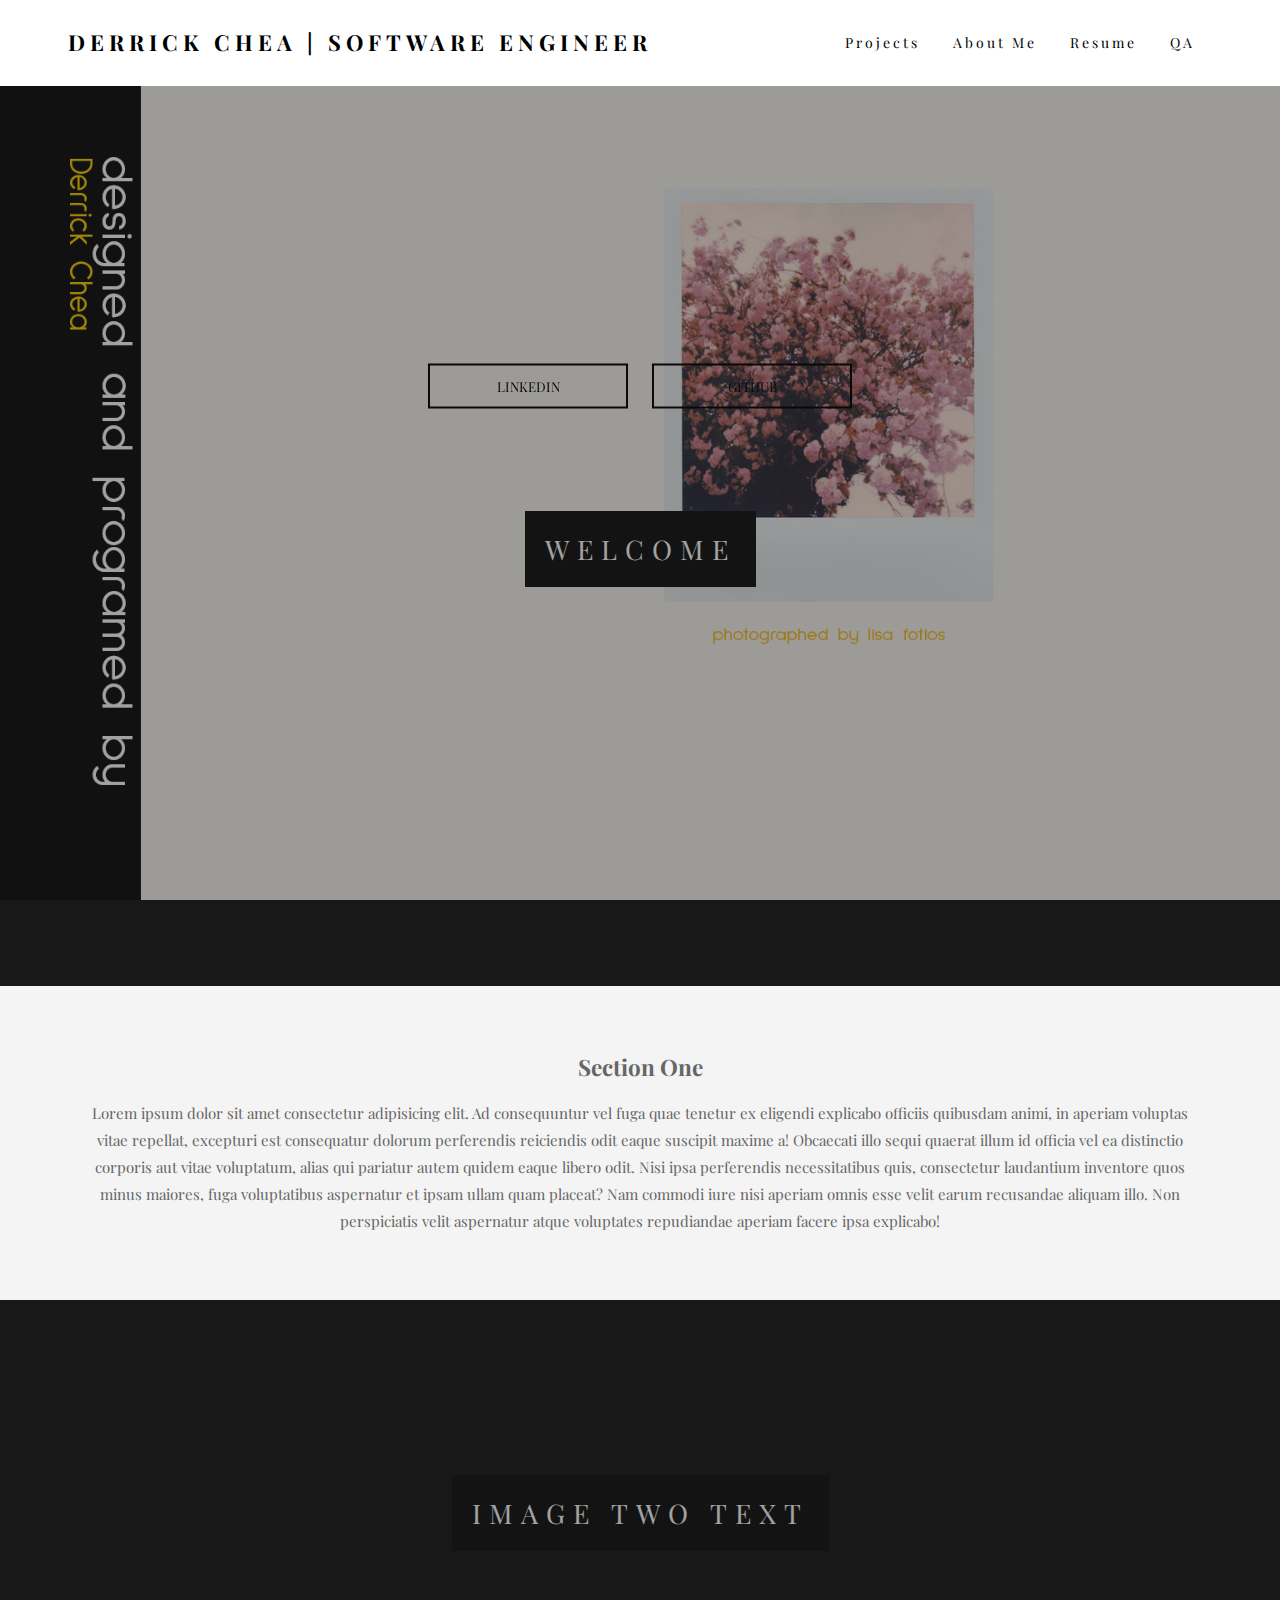
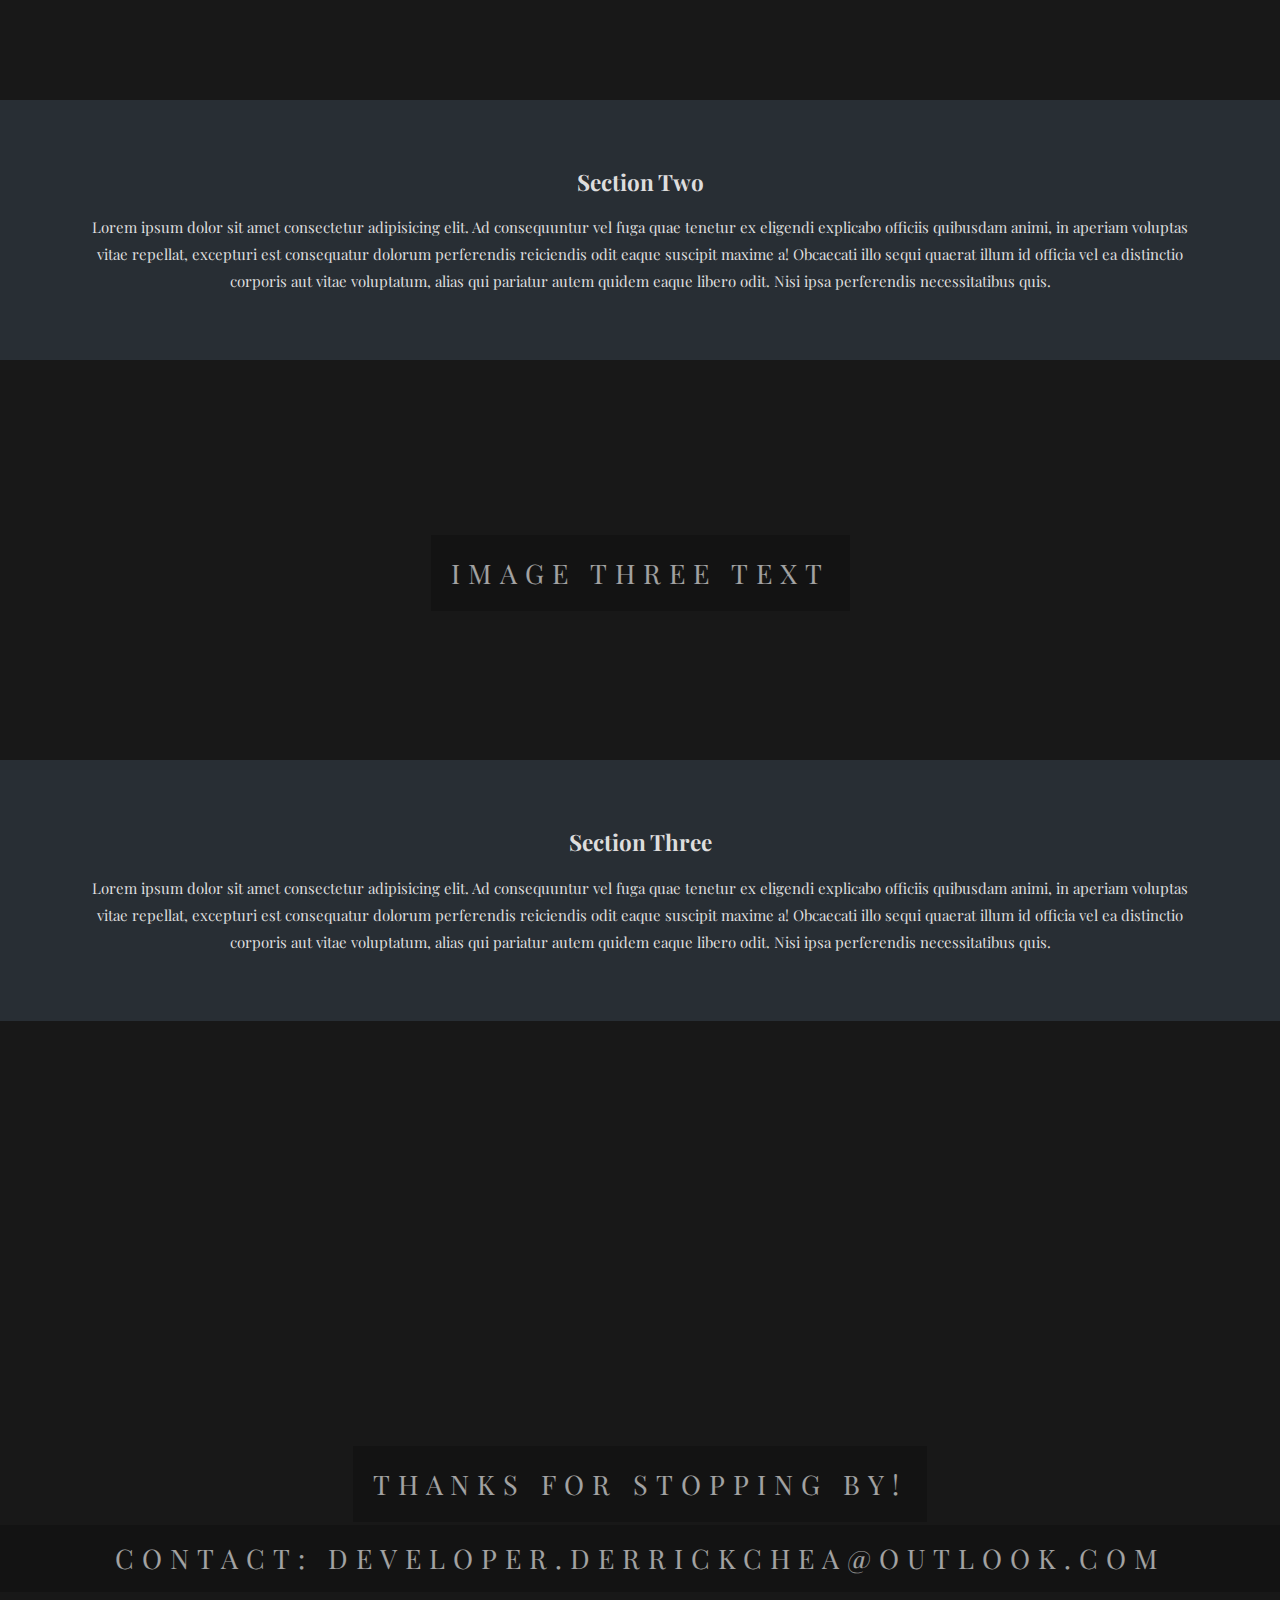
==== index.html @ 1447d771 "Add files via upload" ====
<!DOCTYPE html>
<html Lang="en">

<head>  

     <meta charset="UTF-8">
     <meta name="viewport" content="width=device-width, initial-scale=1.0">
     <meta http-equiv="X-UA-compatible" content="ie=edge">
     <link rel="stylesheet" href="style.css">
     <link href="https://fonts.googleapis.com/css?family=Playfair+Display&display=swap" rel="stylesheet"> 
    <title>Developerderrickchea.com</title>

</head>

<body>
    <nav>
       <div class="logo">
           <h4>Derrick Chea | Software Engineer</h4>
       </div>
       <ul class="nav-links">
           <li><a href="#">Projects</a></li>
           <li><a href="#">About Me</a></li>
           <li><a href="#">Resume</a></li>
           <li><a href="#">QA</a></li>
       </ul>
       <div class="burger">
           <div class="line1"></div>
           <div class="line2"></div>
           <div class="line3"></div>
       </div>
    </nav>

<div  class="ping1">
    <div class="ptext">
        <span class="border">
           Welcome
        </span>
    </div>
    <div class="button1">
        <button class="btn"><a href="https://www.linkedin.com/in/derrick-chea-623808187/" target="_blank">Linkedin</a></button>
        <button class="btn"><a href="https://github.com/Agentchea" target="_blank">Github</a></button>
        </div>
</div>

<section class="section section-Light">
    <h2> Section One</h2>
        <p>
            Lorem ipsum dolor sit amet consectetur adipisicing elit. 
            Ad consequuntur vel fuga quae tenetur ex eligendi explicabo officiis quibusdam animi, 
            in aperiam voluptas vitae repellat, excepturi est consequatur dolorum perferendis reiciendis odit eaque suscipit maxime a! Obcaecati 
            illo sequi quaerat illum id officia vel ea distinctio corporis aut vitae voluptatum, alias qui pariatur autem quidem eaque libero odit. 
            Nisi ipsa perferendis necessitatibus quis, consectetur laudantium inventore quos minus maiores, fuga voluptatibus aspernatur et ipsam ullam quam placeat? 
            Nam commodi iure nisi aperiam omnis esse velit earum recusandae aliquam illo. Non perspiciatis velit aspernatur atque voluptates repudiandae aperiam facere 
            ipsa explicabo!
        </p>
    
</section>

<div  class="ping2">
    <div class="ptext">
        <span class="border">
           Image Two Text
        </span>
    </div>
</div>

<section class="section section-Dark">
    <h2>Section Two</h2>
        <p>
            Lorem ipsum dolor sit amet consectetur adipisicing elit. 
            Ad consequuntur vel fuga quae tenetur ex eligendi explicabo officiis quibusdam animi, 
            in aperiam voluptas vitae repellat, excepturi est consequatur dolorum perferendis reiciendis odit eaque suscipit maxime a! Obcaecati 
            illo sequi quaerat illum id officia vel ea distinctio corporis aut vitae voluptatum, alias qui pariatur autem quidem eaque libero odit. 
            Nisi ipsa perferendis necessitatibus quis.
        </p>
    
</section>

<div  class="ping3">
    <div class="ptext">
        <span class="border">
           Image Three Text
        </span>
    </div>
</div>

<section class="section section-Dark">
    <h2>Section Three</h2>
        <p>
            Lorem ipsum dolor sit amet consectetur adipisicing elit. 
            Ad consequuntur vel fuga quae tenetur ex eligendi explicabo officiis quibusdam animi, 
            in aperiam voluptas vitae repellat, excepturi est consequatur dolorum perferendis reiciendis odit eaque suscipit maxime a! Obcaecati 
            illo sequi quaerat illum id officia vel ea distinctio corporis aut vitae voluptatum, alias qui pariatur autem quidem eaque libero odit. 
            Nisi ipsa perferendis necessitatibus quis.
        </p>
  
</section>

<div  class="ping4">
    <div class="ptext">
        <span class="border">
           Thanks For Stopping By!
        </span>
        <div class="contact"><p class="email">Contact: Developer.derrickchea@outlook.com</p></div>
    </div>
    </div>
 

    
    </div>
    <script src="app.js"></script>

</body>

</html>
---- style.css ----
body, html {
    height: 100%;
    margin: 0;
    font-size: 15px;
    font-family: 'Playfair Display', serif;
    background-color:  	rgb(24,24,24);
    font-weight: 400;
    line-height: 1.8em;
    color: #666;
}

nav {
    display: flex;
    justify-content: space-around;
    align-items: center;
    min-height: 8vh;
    background-color: #ffffff;
    font-family: 'Playfair Display', serif;
}

.logo {
    color: 	rgb(0, 0, 0);
    text-transform: uppercase;
    letter-spacing: 5px;
    font-size: 22px;
}
.nav-links {
    display: flex;
    justify-content: space-around;
    width: 30%;
}
.nav-links li {
    list-style: none;
}

.nav-links a {
    color: rgb(0, 0, 0);
    text-decoration: none;
    letter-spacing: 3px;
    font-size: 14px;
}
.burger {
    display: none;
    cursor: pointer;
}
.burger div {
    width: 25px;
    height: 2px;
    background-color: rgb(0, 0, 0);
    margin: 5px;
}
@media screen and (max-width:1024px) {
    .nav-links {
        width: 60%;
    }
}

@media screen and (max-width:768px) {
    body {
        overflow-x: hidden;
    }
   .nav-links {
       position: absolute;
       right: 0px;
       height: 92vh;
       top: 8vh;
       background-color: #ffffff;
       display: flex;
       flex-direction: column;
       align-items: center;
       width: 50%;
       transform: translateX(100%);
       transition: transform 0.5s ease-in;
   }
   .nav-links li{
    opacity: 0;
   }
   .burger {
       display: block;
   }
}
.nav-active {
    transform: translateX(0%);
}

@keyframes navLinkFade {
    from{
        opacity: 0;
        transform: translateX(50px);
    }
    to {
        opacity: 1;
        transform: translateX(0px);
    }
}

.ping1, .ping2, .ping3, .ping4 {
    position: relative;
    opacity: 0.60;
    background-position: center;
    background-size: cover;
    background-repeat: no-repeat;

    background-attachment: fixed;
}

.ping1 {
    background-image: url(background3.png);
    min-height: 100%;
    
}
.ping2 {
    background-image: url(black.jpg);
    min-height: 400px;
}
.ping3 {
    background-image: url(build.jpg);
    min-height: 400px;
}
.ping4 {
    background-image: url(coffee.jpg);
    min-height: 100%;
    background-size: cover;
}

.section {
    text-align: center;
    padding: 50px 80px;
}

.section-Light {
    background-color: #f4f4f4;
    color: #666;
}

.section-Dark {
    background-color: #282e34;
    color: #ddd;
}

.ptext {
    position: absolute;
    top: 50%;
    width: 100%;
    text-align: center;
    color: #000;
    font-size: 27px;
    letter-spacing: 8px;
    text-transform: uppercase;
}

.ptext .border {
    background-color: #111;
    color: #fff;
    padding: 20px;
}

.contact .email {
    background-color: #111;
    color: #fff;
    padding: 20px;
}

.button1 {
    position: inherit; 
    top: 300px;
    left: 50%;
    transform: translate(-50%, -50%);
    text-align: center;
}
.btn {
    background: none;
    border: 2px solid #000;
    font-family: 'Playfair Display', serif;
    text-transform: uppercase;
    padding: 12px 20px;
    min-width: 200px;
    margin: 10px;
    cursor: pointer;
    transition: color 0.4s linear;
    position: relative;
}

.btn:hover {
    color: #fff;
}
.btn::before {
    content: '';
    position: absolute;
    left: 0;
    top: 0px;
    width: 100%;
    height: 100%;
    background: #000;
    z-index: -1;
    transition: transform 0.5s;
    transform: 0 0;
    transition-timing-function: cubic-bezier(0.5,1.6,0.4,0.7);
}

.btn::before {
    transform: scaleX(0);
}

.btn:hover::before {
    transform: scaleX(1);
}
a {
    text-decoration: none;
    color: #000;
    
}
a:hover {
    color: #fff;
    
    cursor: pointer;
}
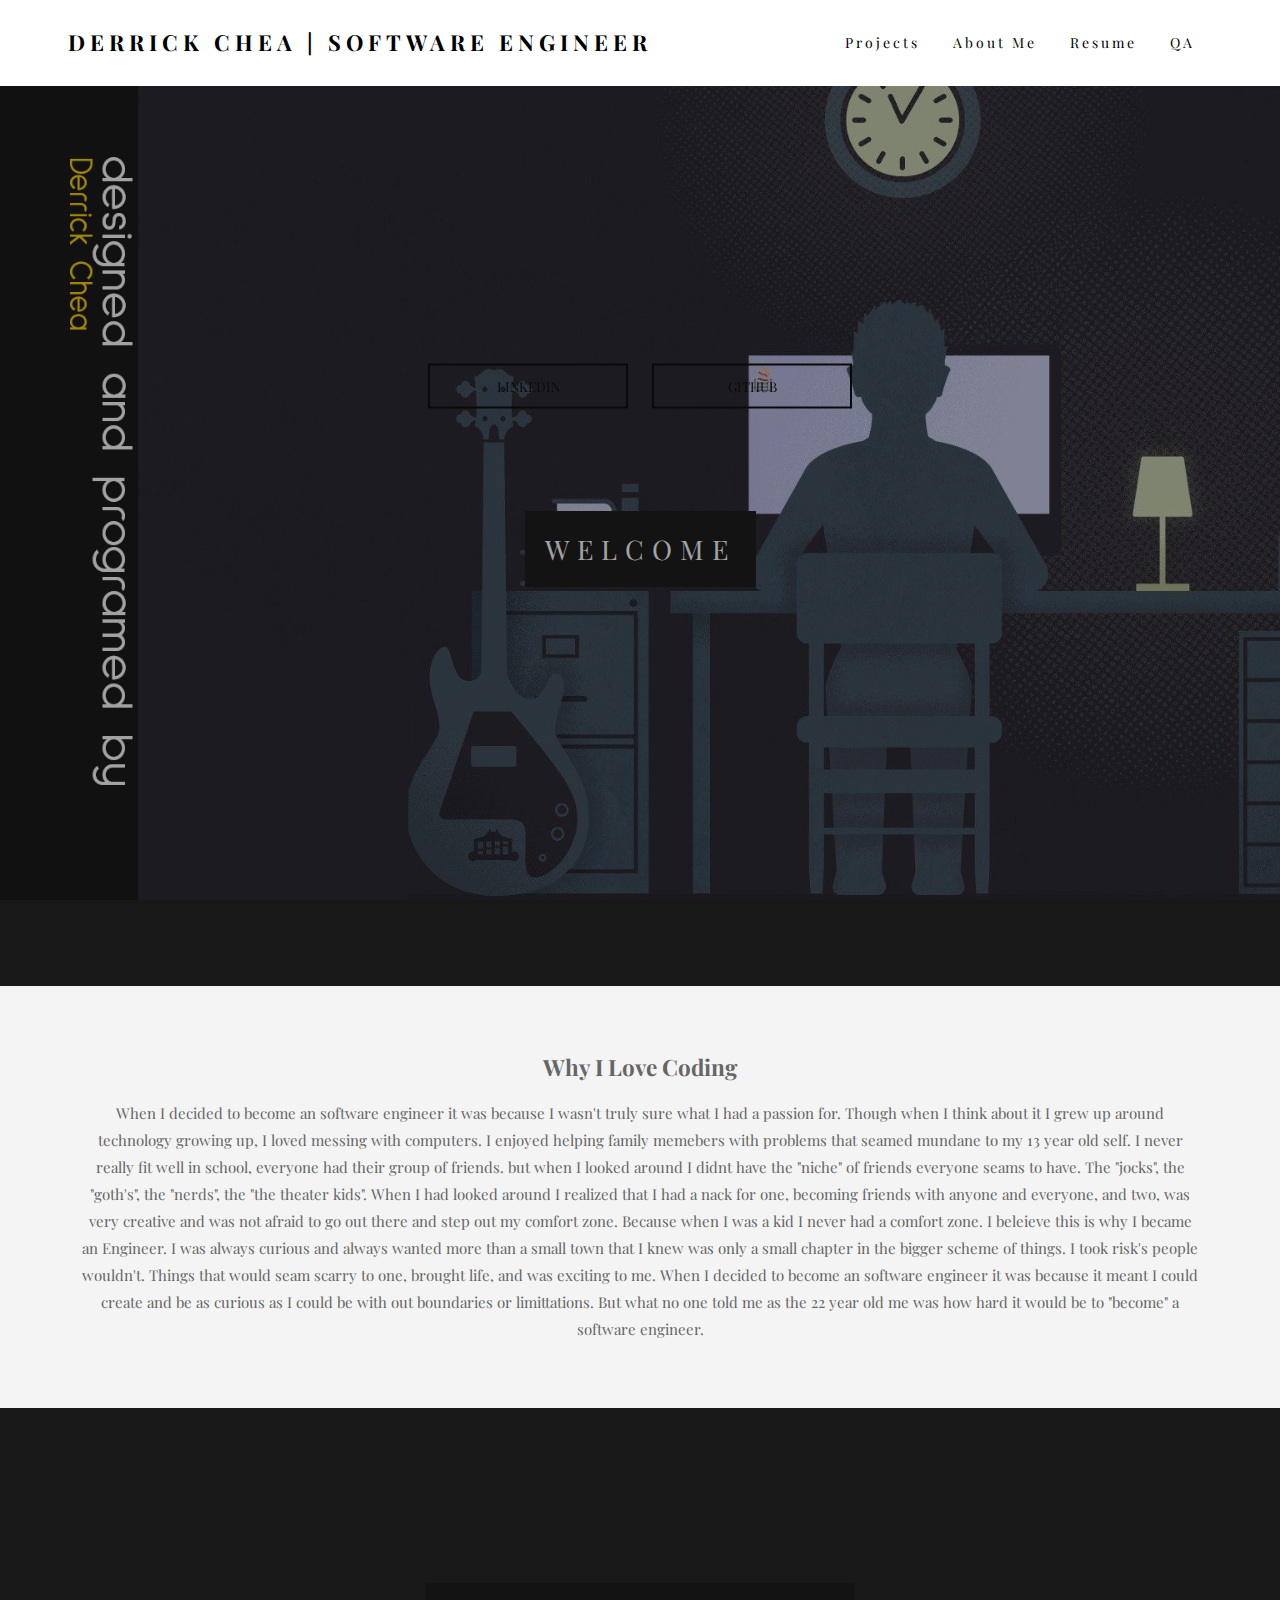
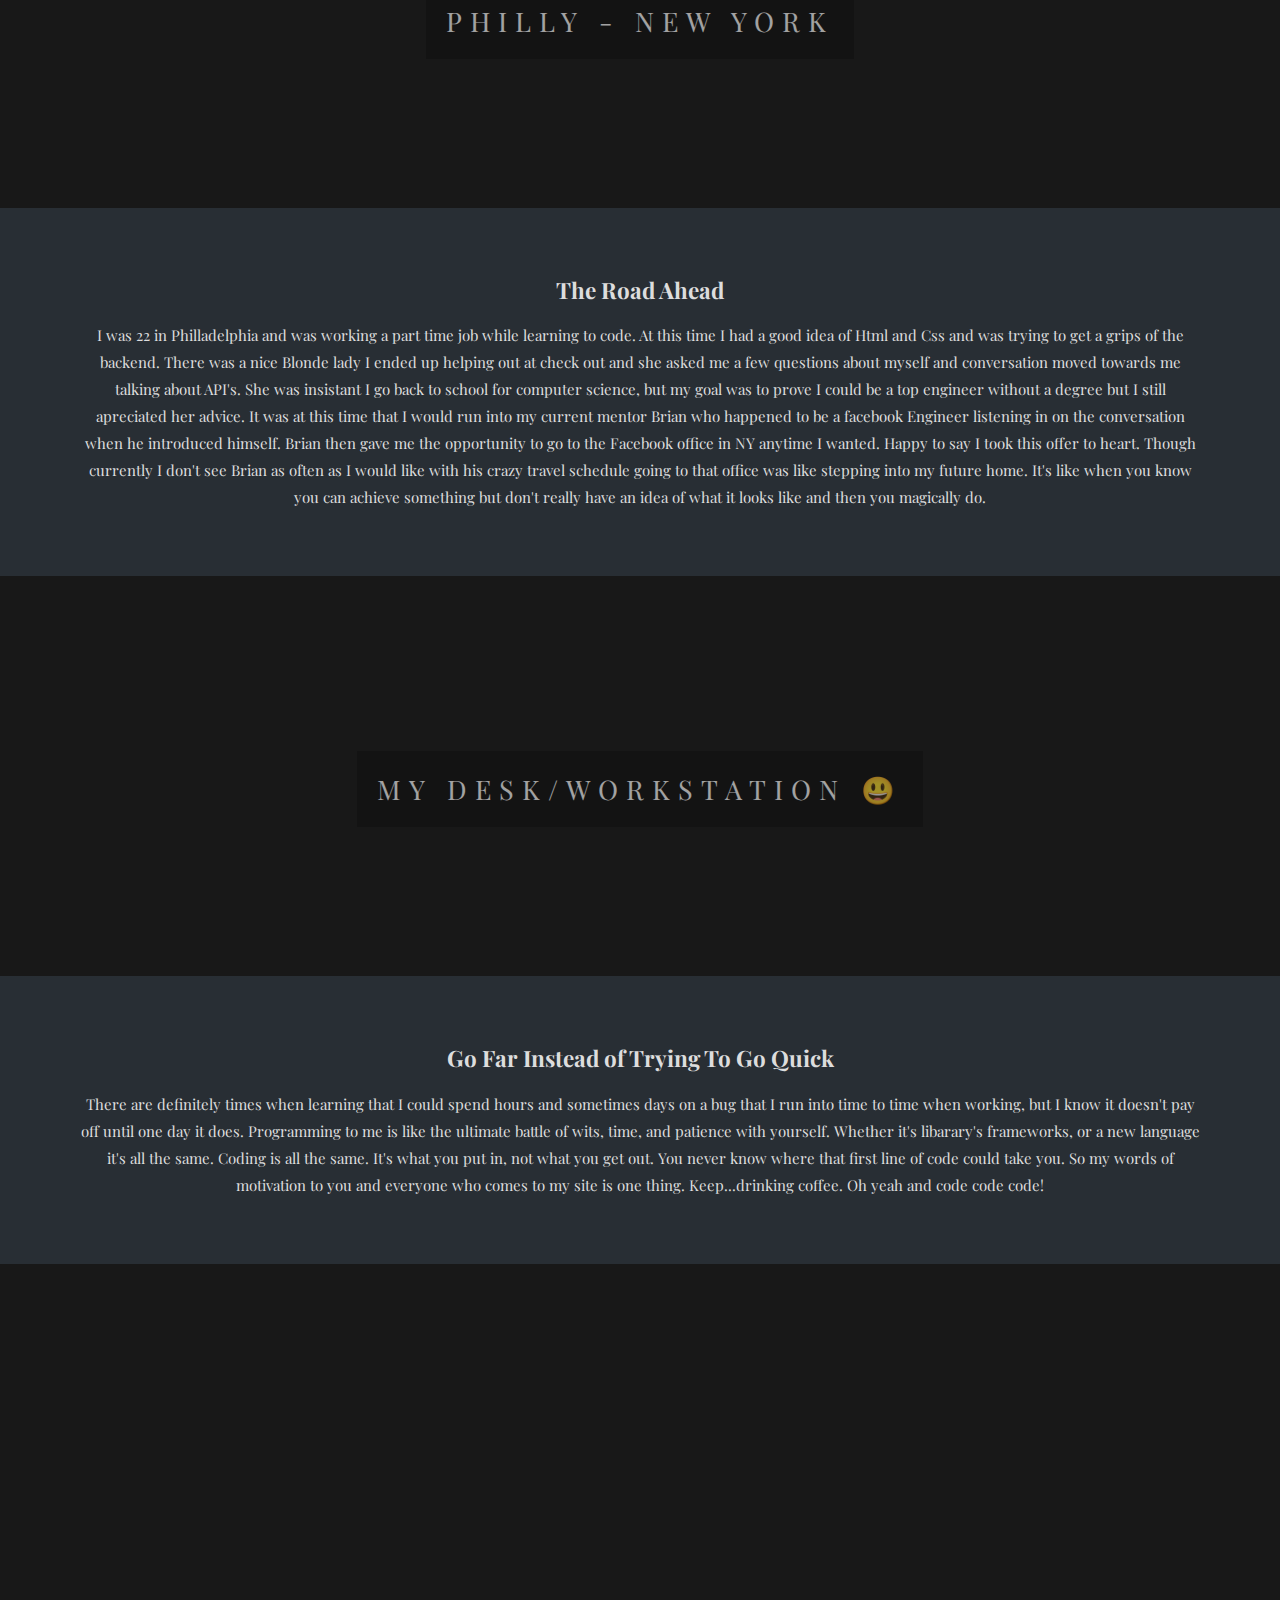
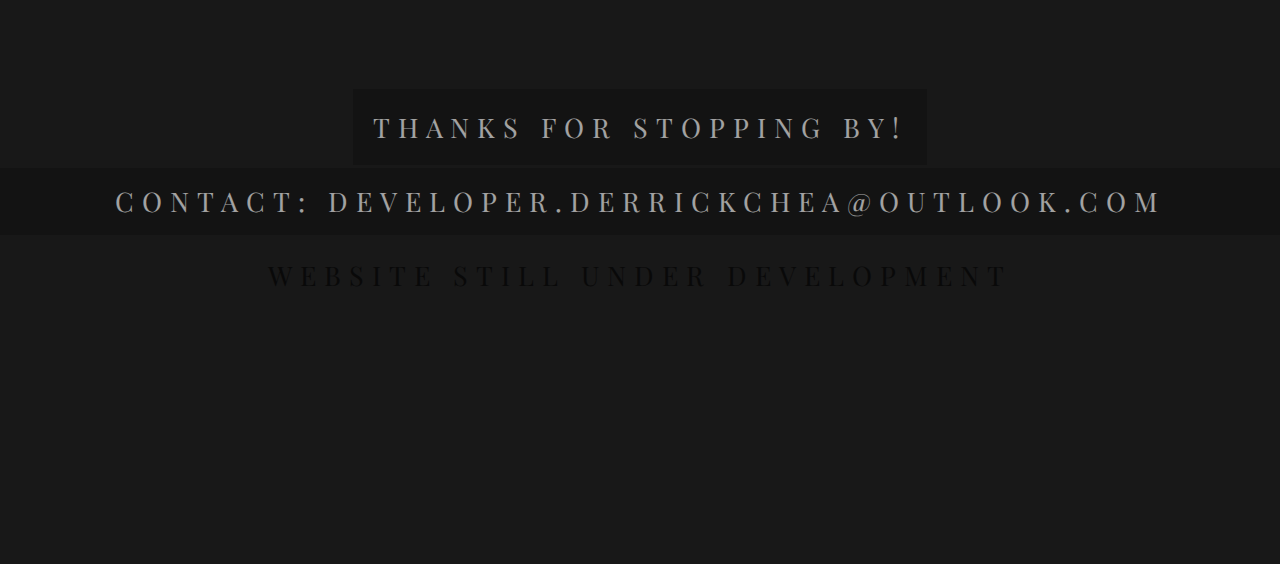
==== commit 4093999e: "Add files via upload" ====
--- a/index.html
+++ b/index.html
@@ -43,15 +43,17 @@
 </div>
 
 <section class="section section-Light">
-    <h2> Section One</h2>
+    <h2> Why I Love Coding</h2>
         <p>
-            Lorem ipsum dolor sit amet consectetur adipisicing elit. 
-            Ad consequuntur vel fuga quae tenetur ex eligendi explicabo officiis quibusdam animi, 
-            in aperiam voluptas vitae repellat, excepturi est consequatur dolorum perferendis reiciendis odit eaque suscipit maxime a! Obcaecati 
-            illo sequi quaerat illum id officia vel ea distinctio corporis aut vitae voluptatum, alias qui pariatur autem quidem eaque libero odit. 
-            Nisi ipsa perferendis necessitatibus quis, consectetur laudantium inventore quos minus maiores, fuga voluptatibus aspernatur et ipsam ullam quam placeat? 
-            Nam commodi iure nisi aperiam omnis esse velit earum recusandae aliquam illo. Non perspiciatis velit aspernatur atque voluptates repudiandae aperiam facere 
-            ipsa explicabo!
+           When I decided to become an software engineer it was because I wasn't truly sure what I had a passion for. Though when I think about it 
+           I grew up around technology growing up, I loved messing with
+           computers. I enjoyed helping family memebers with problems that seamed mundane to my 13 year old self. I never really fit well in school, everyone had their group of friends.
+           but when I looked around I didnt have the "niche" of friends everyone seams to have. The "jocks", the "goth's", the "nerds", the "the theater kids". When I had looked around
+           I realized that I had a nack for one, becoming friends with anyone and everyone, and two, was very creative and was not afraid to go out there and step out my comfort zone.
+           Because when I was a kid I never had a comfort zone. I beleieve this is why I became an Engineer. I was always curious and always wanted more than a small town that I knew 
+           was only a small chapter in the bigger scheme of things. I took risk's people wouldn't. Things that would seam scarry to one, brought life, and was exciting to me. When I decided to become
+           an software engineer it was because it meant I could create and be as curious as I could be with out boundaries or limittations. But what no one told me as the 22 year old me
+           was how hard it would be to "become" a software engineer. 
         </p>
     
 </section>
@@ -59,19 +61,21 @@
 <div  class="ping2">
     <div class="ptext">
         <span class="border">
-           Image Two Text
+           Philly - New York
         </span>
     </div>
 </div>
 
 <section class="section section-Dark">
-    <h2>Section Two</h2>
+    <h2>The Road Ahead</h2>
         <p>
-            Lorem ipsum dolor sit amet consectetur adipisicing elit. 
-            Ad consequuntur vel fuga quae tenetur ex eligendi explicabo officiis quibusdam animi, 
-            in aperiam voluptas vitae repellat, excepturi est consequatur dolorum perferendis reiciendis odit eaque suscipit maxime a! Obcaecati 
-            illo sequi quaerat illum id officia vel ea distinctio corporis aut vitae voluptatum, alias qui pariatur autem quidem eaque libero odit. 
-            Nisi ipsa perferendis necessitatibus quis.
+           I was 22 in Philladelphia and was working a part time job while learning to code. At this time I had a good idea of Html and Css and was trying to get a grips of the backend.
+           There was a nice Blonde lady I ended up helping out at check out and she asked me a few questions about myself and conversation moved towards me talking about API's. She was 
+           insistant I go back to school for computer science, but my goal was to prove I could be a top engineer without a degree but I still apreciated her advice. It was at this time 
+           that I would run into my current mentor Brian who happened to be a facebook Engineer listening in on the conversation when he introduced himself. Brian then gave me the opportunity
+           to go to the Facebook office in NY anytime I wanted. Happy to say I took this offer to heart. Though currently I don't see Brian as often as I would like with his crazy travel schedule
+           going to that office was like stepping into my future home. It's like when you know you can achieve something but don't really have an idea of what it looks like and then you 
+           magically do. 
         </p>
     
 </section>
@@ -79,19 +83,18 @@
 <div  class="ping3">
     <div class="ptext">
         <span class="border">
-           Image Three Text
+           My Desk/Workstation 😃
         </span>
     </div>
 </div>
 
 <section class="section section-Dark">
-    <h2>Section Three</h2>
+    <h2>Go Far Instead of Trying To Go Quick </h2>
         <p>
-            Lorem ipsum dolor sit amet consectetur adipisicing elit. 
-            Ad consequuntur vel fuga quae tenetur ex eligendi explicabo officiis quibusdam animi, 
-            in aperiam voluptas vitae repellat, excepturi est consequatur dolorum perferendis reiciendis odit eaque suscipit maxime a! Obcaecati 
-            illo sequi quaerat illum id officia vel ea distinctio corporis aut vitae voluptatum, alias qui pariatur autem quidem eaque libero odit. 
-            Nisi ipsa perferendis necessitatibus quis.
+            There are definitely times when learning that I could spend hours and sometimes days on a bug that I run into time to time when working, but I know it doesn't pay
+            off until one day it does. Programming to me is like the ultimate battle of wits, time, and patience with yourself. Whether it's libarary's frameworks, or a new language
+            it's all the same. Coding is all the same. It's what you put in, not what you get out. You never know where that first line of code could take you. So my words of motivation to
+            you and everyone who comes to my site is one thing. Keep...drinking coffee. Oh yeah and code code code!
         </p>
   
 </section>
@@ -102,6 +105,7 @@
            Thanks For Stopping By!
         </span>
         <div class="contact"><p class="email">Contact: Developer.derrickchea@outlook.com</p></div>
+        <div class="extension"><p class="develop">Website still under development</p></div>
     </div>
     </div>
  
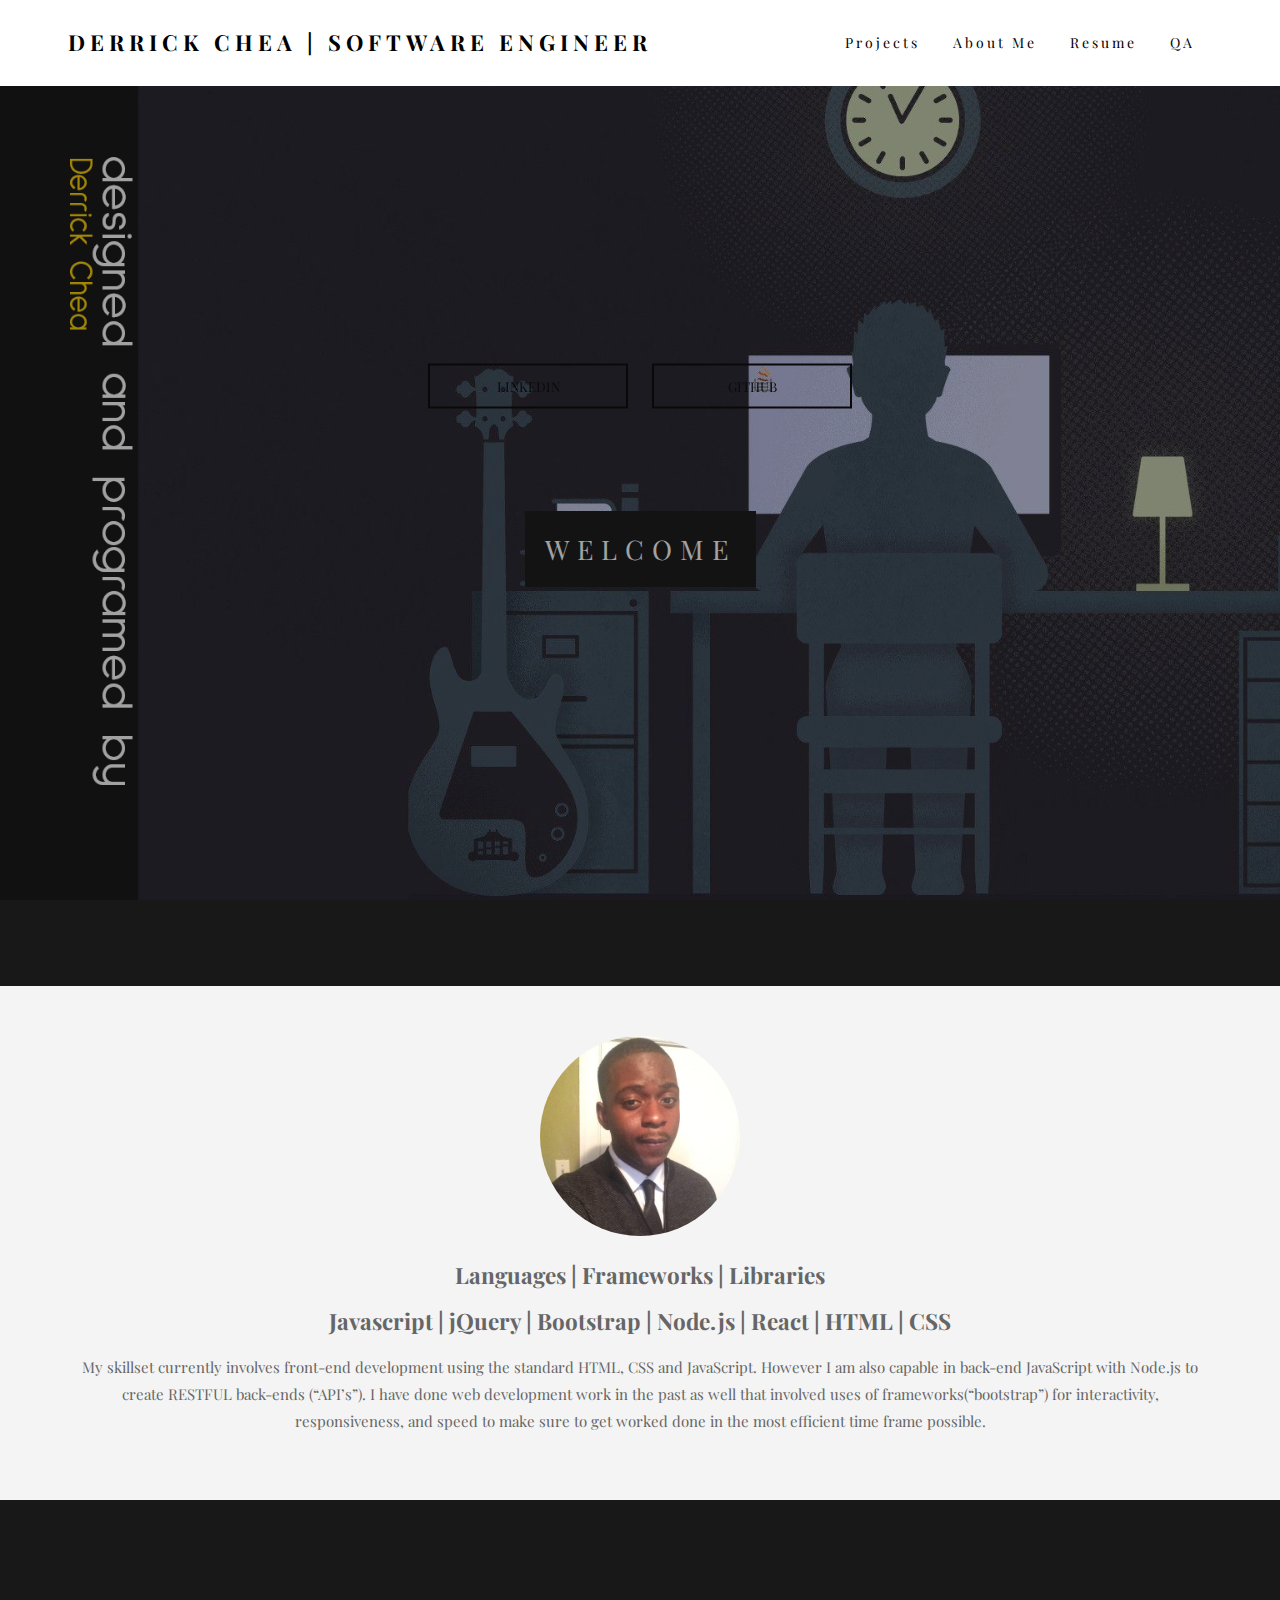
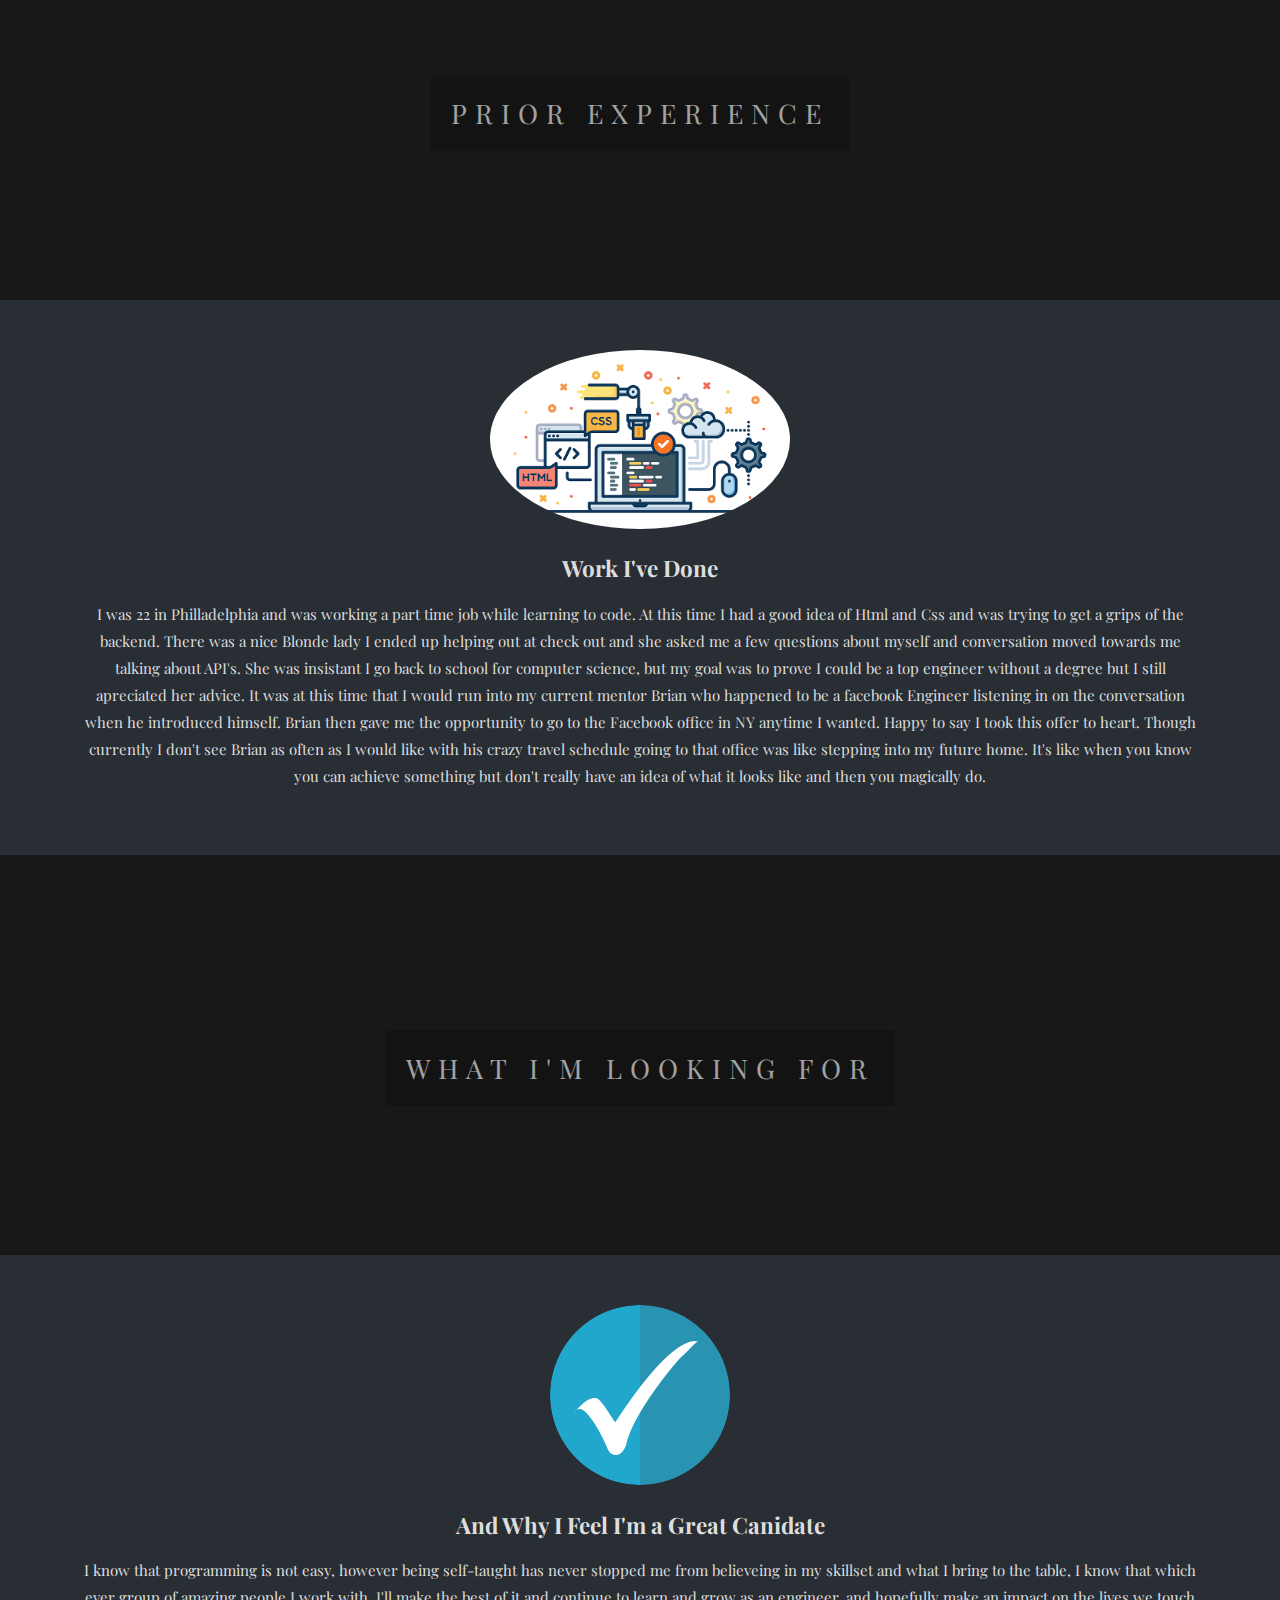
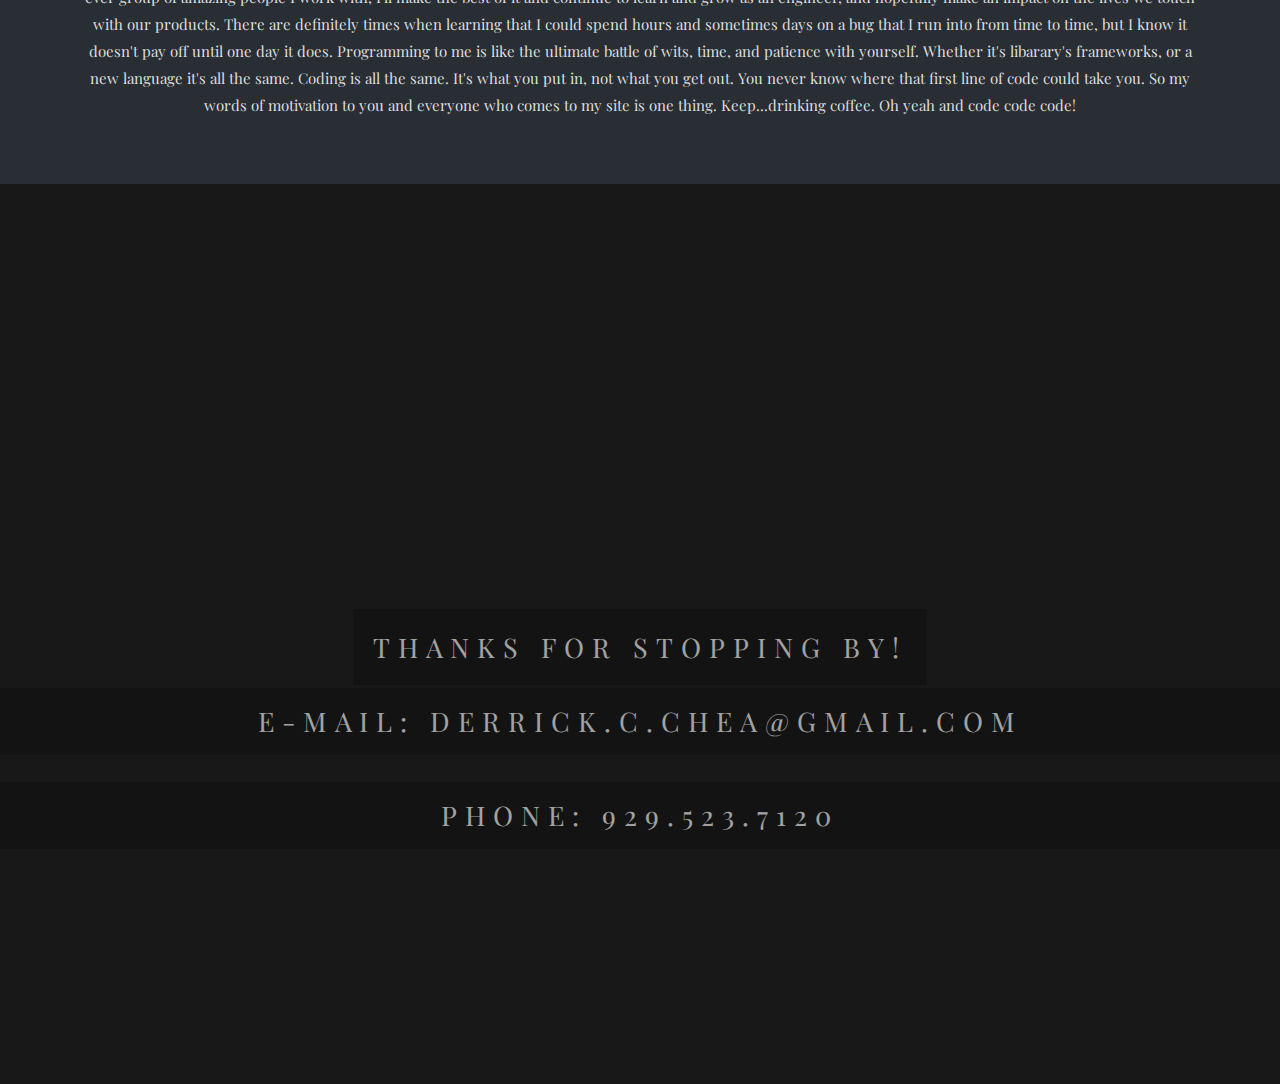
==== commit 7d9319b0: "Add files via upload" ====
--- a/index.html
+++ b/index.html
@@ -43,31 +43,31 @@
 </div>
 
 <section class="section section-Light">
-    <h2> Why I Love Coding</h2>
+    <div id="profilepic">
+        <img src="profile.jpg" id="pp">
+    </div>
+    <h2> Languages | Frameworks | Libraries</h2>
+    <h2>Javascript | jQuery | Bootstrap | Node.js | React | HTML | CSS </h2>
         <p>
-           When I decided to become an software engineer it was because I wasn't truly sure what I had a passion for. Though when I think about it 
-           I grew up around technology growing up, I loved messing with
-           computers. I enjoyed helping family memebers with problems that seamed mundane to my 13 year old self. I never really fit well in school, everyone had their group of friends.
-           but when I looked around I didnt have the "niche" of friends everyone seams to have. The "jocks", the "goth's", the "nerds", the "the theater kids". When I had looked around
-           I realized that I had a nack for one, becoming friends with anyone and everyone, and two, was very creative and was not afraid to go out there and step out my comfort zone.
-           Because when I was a kid I never had a comfort zone. I beleieve this is why I became an Engineer. I was always curious and always wanted more than a small town that I knew 
-           was only a small chapter in the bigger scheme of things. I took risk's people wouldn't. Things that would seam scarry to one, brought life, and was exciting to me. When I decided to become
-           an software engineer it was because it meant I could create and be as curious as I could be with out boundaries or limittations. But what no one told me as the 22 year old me
-           was how hard it would be to "become" a software engineer. 
+            My skillset currently involves front-end development using the standard HTML, CSS and JavaScript. However I am also capable in back-end JavaScript with Node.js to 
+            create RESTFUL back-ends (“API’s”). I have done web development work in the past as well that involved
+             uses of frameworks(“bootstrap”) for interactivity, responsiveness, and speed to make sure to get worked done in the most efficient time frame possible. 
         </p>
-    
 </section>
 
 <div  class="ping2">
     <div class="ptext">
         <span class="border">
-           Philly - New York
+           Prior Experience
         </span>
     </div>
 </div>
 
 <section class="section section-Dark">
-    <h2>The Road Ahead</h2>
+        <div>
+                <img src="jss.png" id="pp2">
+            </div>
+    <h2>Work I've Done</h2>
         <p>
            I was 22 in Philladelphia and was working a part time job while learning to code. At this time I had a good idea of Html and Css and was trying to get a grips of the backend.
            There was a nice Blonde lady I ended up helping out at check out and she asked me a few questions about myself and conversation moved towards me talking about API's. She was 
@@ -83,15 +83,20 @@
 <div  class="ping3">
     <div class="ptext">
         <span class="border">
-           My Desk/Workstation 😃
+           What I'm Looking For
         </span>
     </div>
 </div>
 
 <section class="section section-Dark">
-    <h2>Go Far Instead of Trying To Go Quick </h2>
+        <div>
+                <img src="check.png" id="pp3">
+            </div>
+    <h2> And Why I Feel I'm a Great Canidate </h2>
         <p>
-            There are definitely times when learning that I could spend hours and sometimes days on a bug that I run into time to time when working, but I know it doesn't pay
+            I know that programming is not easy, however being self-taught has never stopped me from believeing in my skillset and what I bring to the table, I know that which ever group of amazing 
+            people I work with, I'll make the best of it and continue to learn and grow as an engineer, and hopefully make an impact on the lives we touch with our products.
+            There are definitely times when learning that I could spend hours and sometimes days on a bug that I run into from time to time, but I know it doesn't pay
             off until one day it does. Programming to me is like the ultimate battle of wits, time, and patience with yourself. Whether it's libarary's frameworks, or a new language
             it's all the same. Coding is all the same. It's what you put in, not what you get out. You never know where that first line of code could take you. So my words of motivation to
             you and everyone who comes to my site is one thing. Keep...drinking coffee. Oh yeah and code code code!
@@ -100,12 +105,13 @@
 </section>
 
 <div  class="ping4">
+    
     <div class="ptext">
         <span class="border">
            Thanks For Stopping By!
         </span>
-        <div class="contact"><p class="email">Contact: Developer.derrickchea@outlook.com</p></div>
-        <div class="extension"><p class="develop">Website still under development</p></div>
+        <div class="contact"><p class="email">E-mail: Derrick.c.chea@gmail.com</p></div>
+        <div class="extension"><p class="develop">Phone: 929.523.7120</p></div>
     </div>
     </div>
  
--- a/style.css
+++ b/style.css
@@ -111,15 +111,15 @@
     
 }
 .ping2 {
-    background-image: url(black.jpg);
+    background-image: url(cloud.jpg);
     min-height: 400px;
 }
 .ping3 {
-    background-image: url(build.jpg);
+    background-image: url(walk.jpg);
     min-height: 400px;
 }
 .ping4 {
-    background-image: url(coffee.jpg);
+    background-image: url(Mac.jpg);
     min-height: 100%;
     background-size: cover;
 }
@@ -157,6 +157,11 @@
 }
 
 .contact .email {
+    background-color: #111;
+    color: #fff;
+    padding: 20px;
+}
+.extension .develop {
     background-color: #111;
     color: #fff;
     padding: 20px;
@@ -215,4 +220,19 @@
     color: #fff;
     
     cursor: pointer;
+}
+#pp {
+    width: 200px;
+    height: auto;
+    border-radius: 50%;
+}
+#pp2 {
+    width: 300px;
+    height: auto;
+    border-radius: 50%;
+}
+#pp3 {
+    width: 180px;
+    height: auto;
+    border-radius: 50%;
 }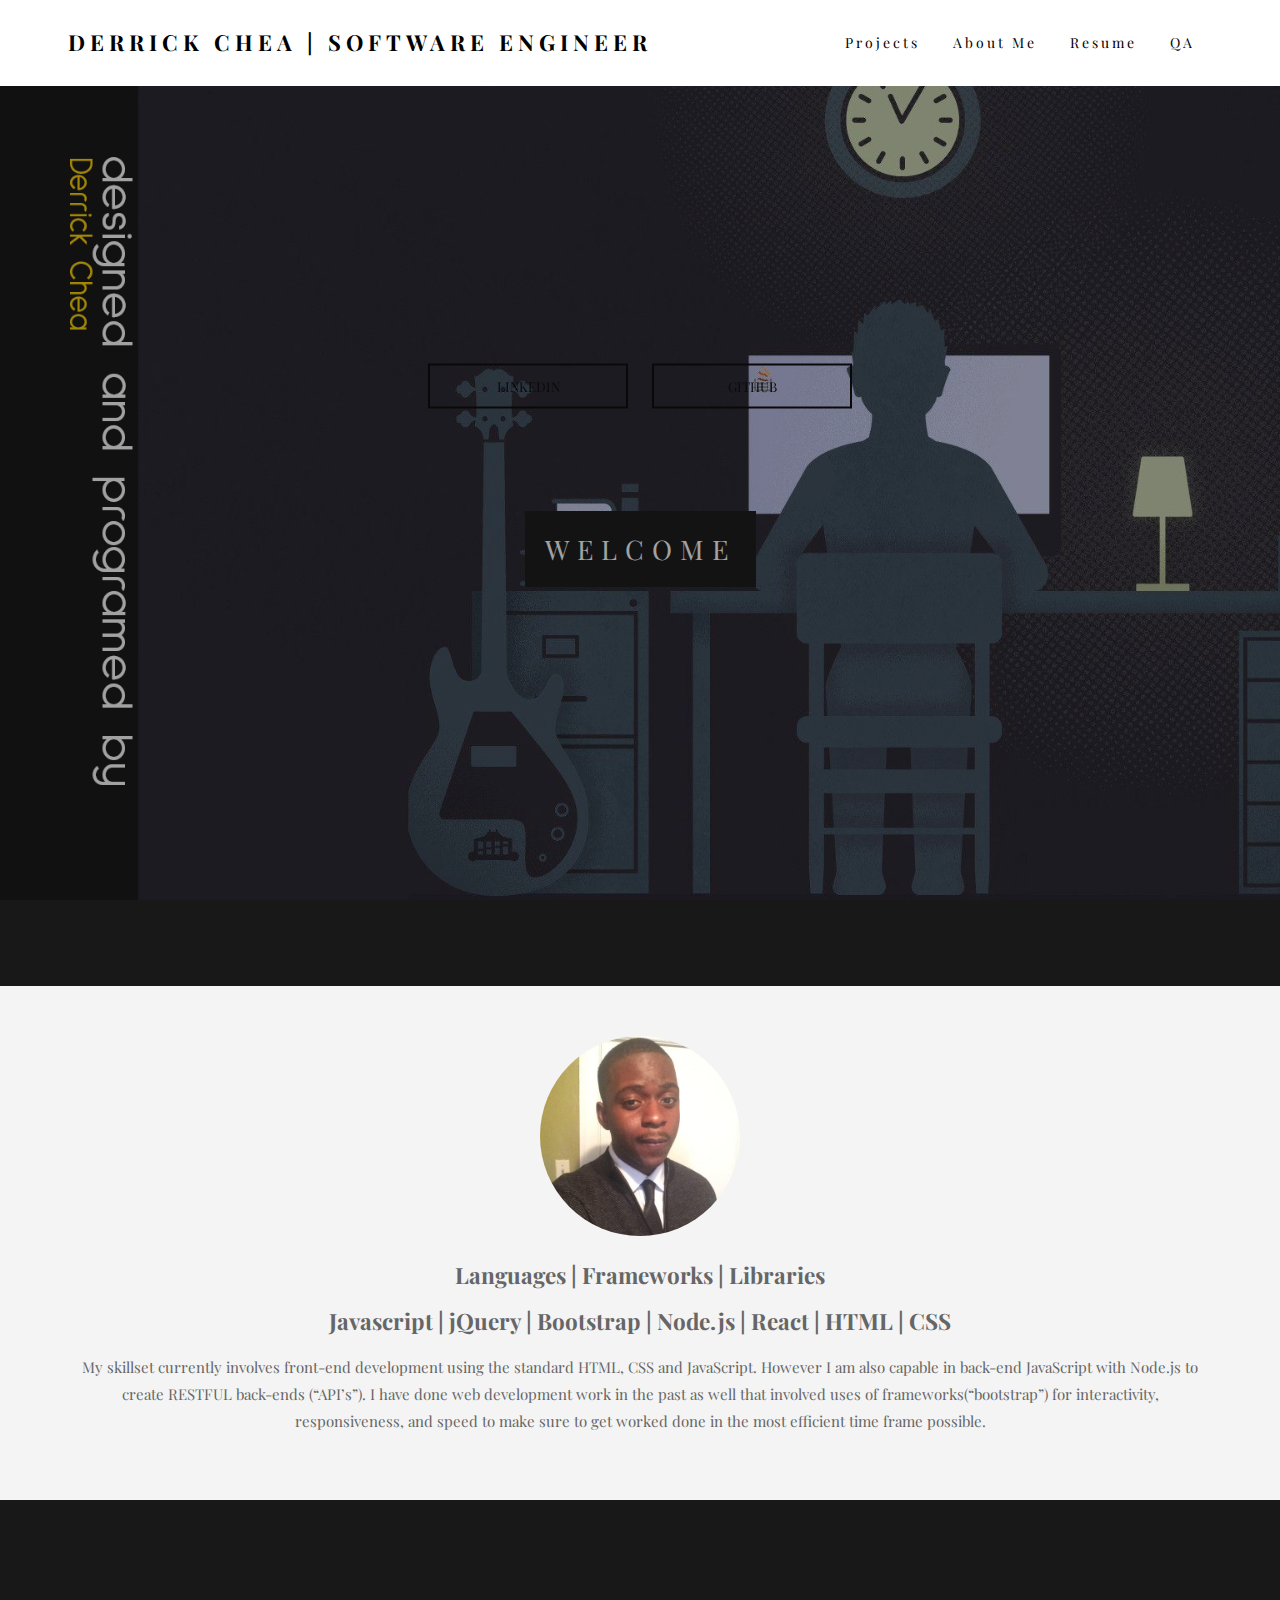
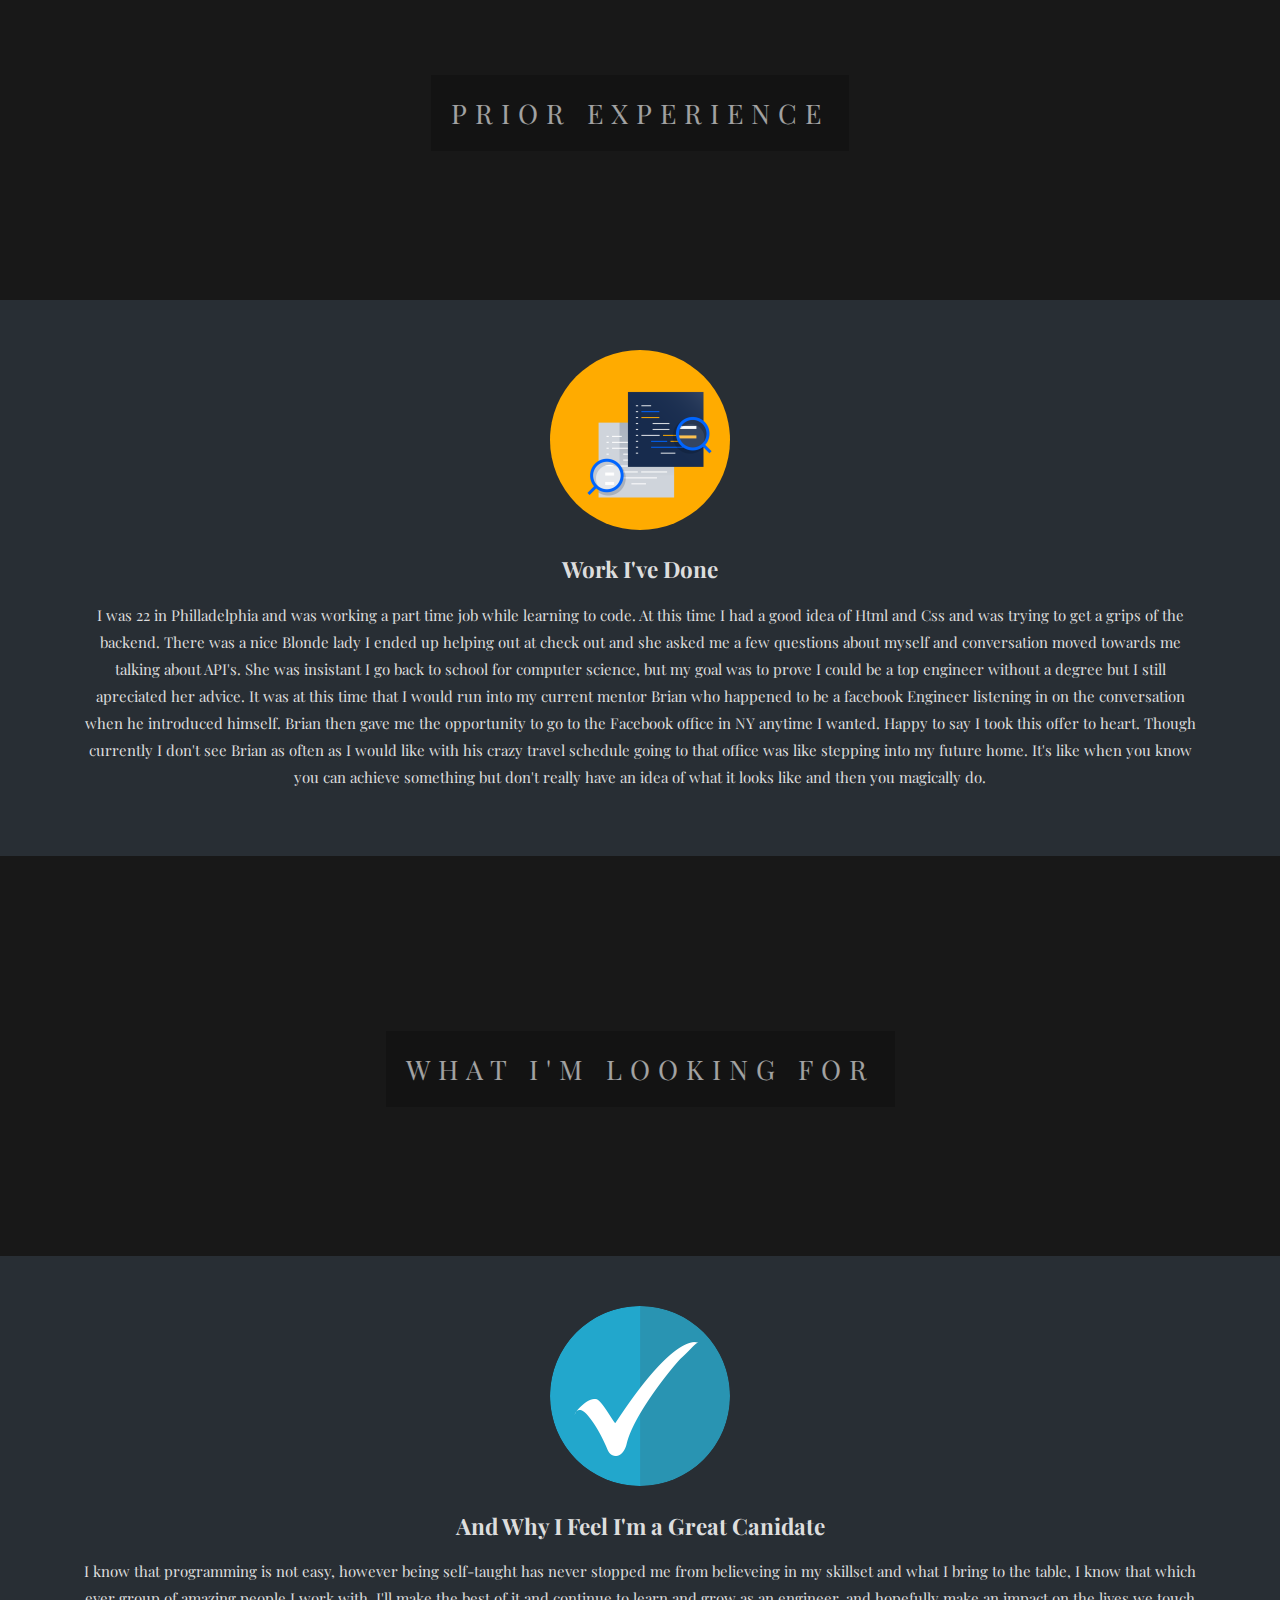
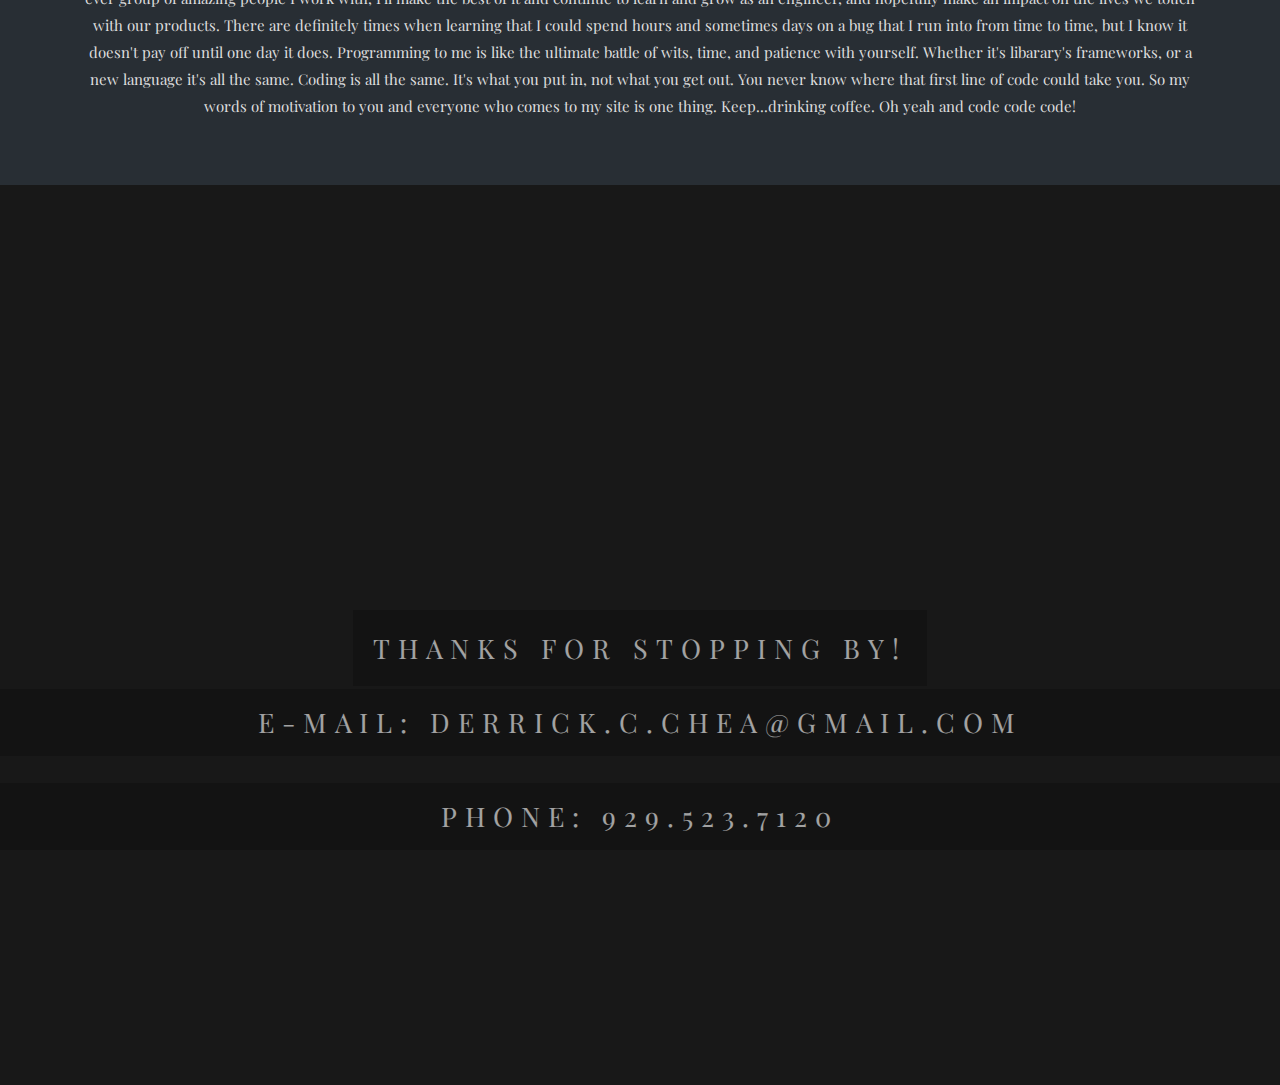
==== commit f6190bb6: "Add files via upload" ====
--- a/index.html
+++ b/index.html
@@ -65,7 +65,7 @@
 
 <section class="section section-Dark">
         <div>
-                <img src="jss.png" id="pp2">
+                <img src="check2.png" id="pp2">
             </div>
     <h2>Work I've Done</h2>
         <p>
--- a/style.css
+++ b/style.css
@@ -111,7 +111,7 @@
     
 }
 .ping2 {
-    background-image: url(cloud.jpg);
+    background-image: url(sky.jpg);
     min-height: 400px;
 }
 .ping3 {
@@ -227,7 +227,7 @@
     border-radius: 50%;
 }
 #pp2 {
-    width: 300px;
+    width: 180px;
     height: auto;
     border-radius: 50%;
 }
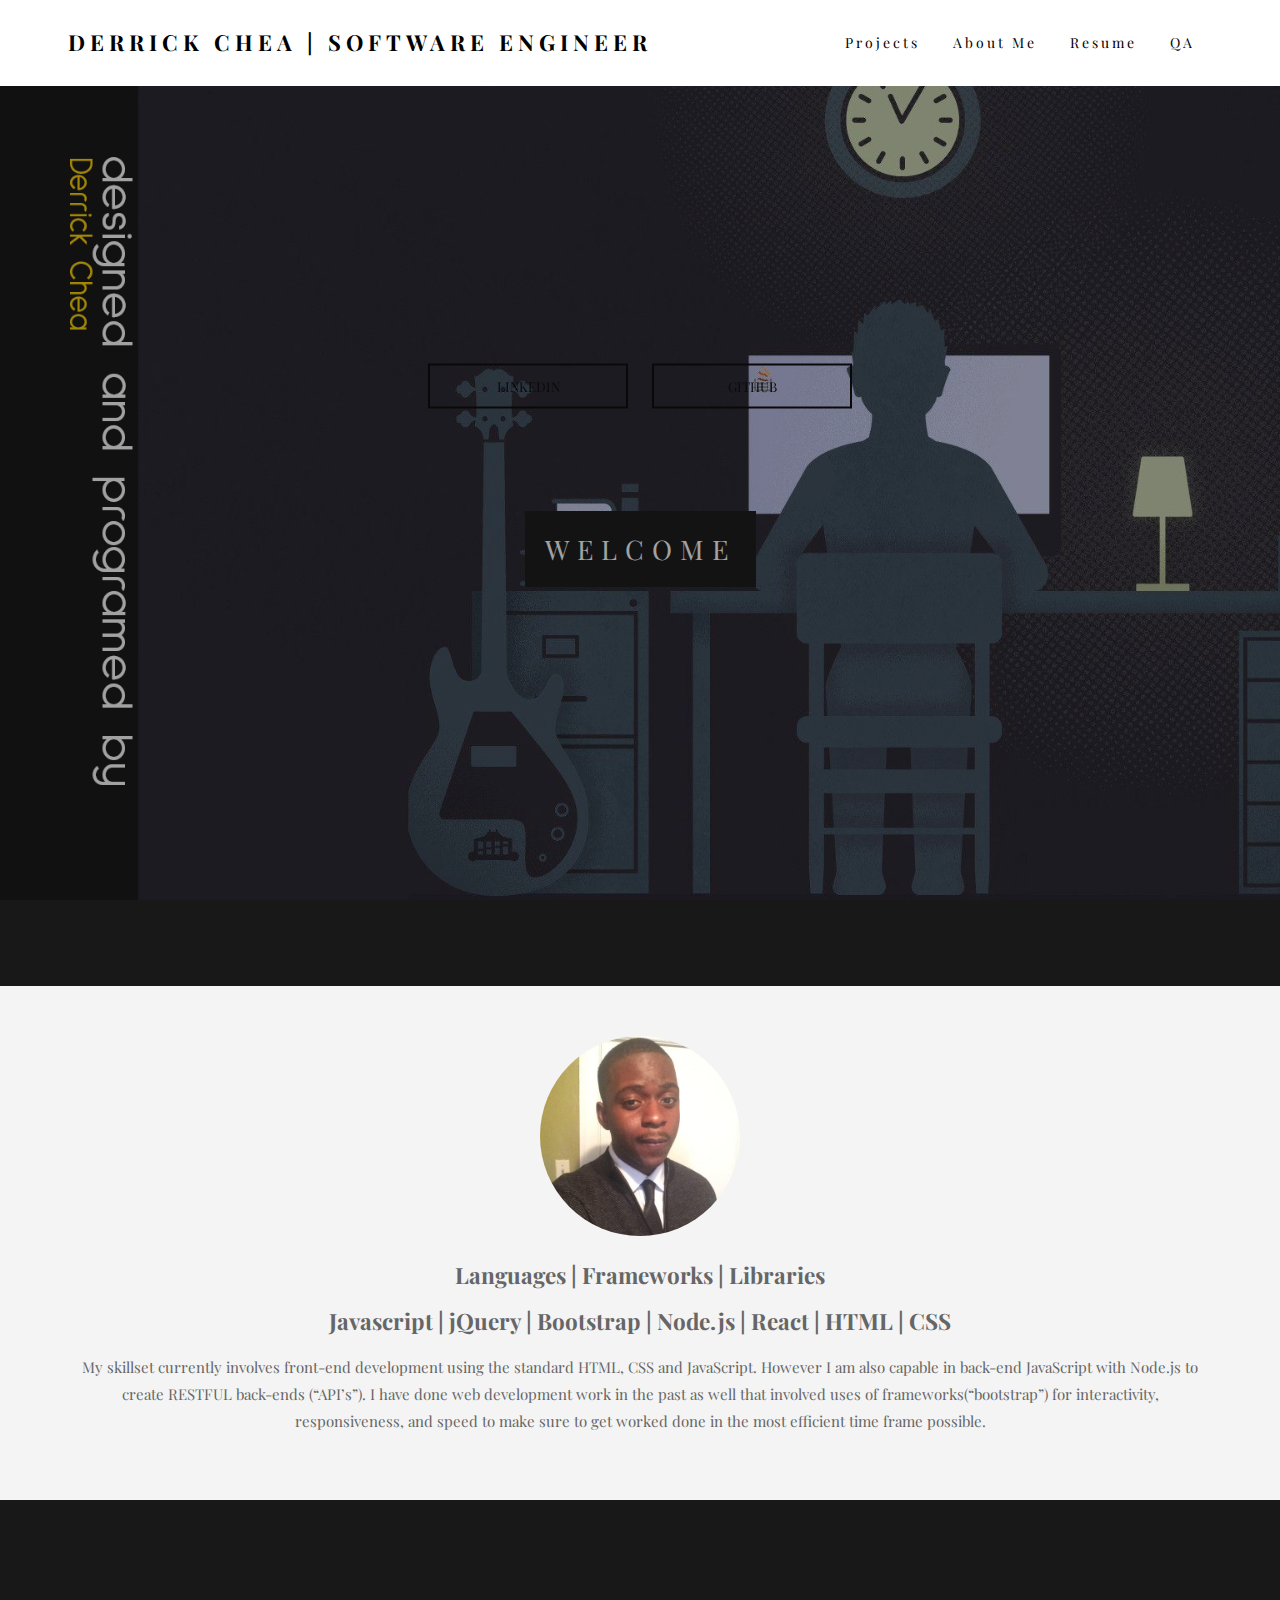
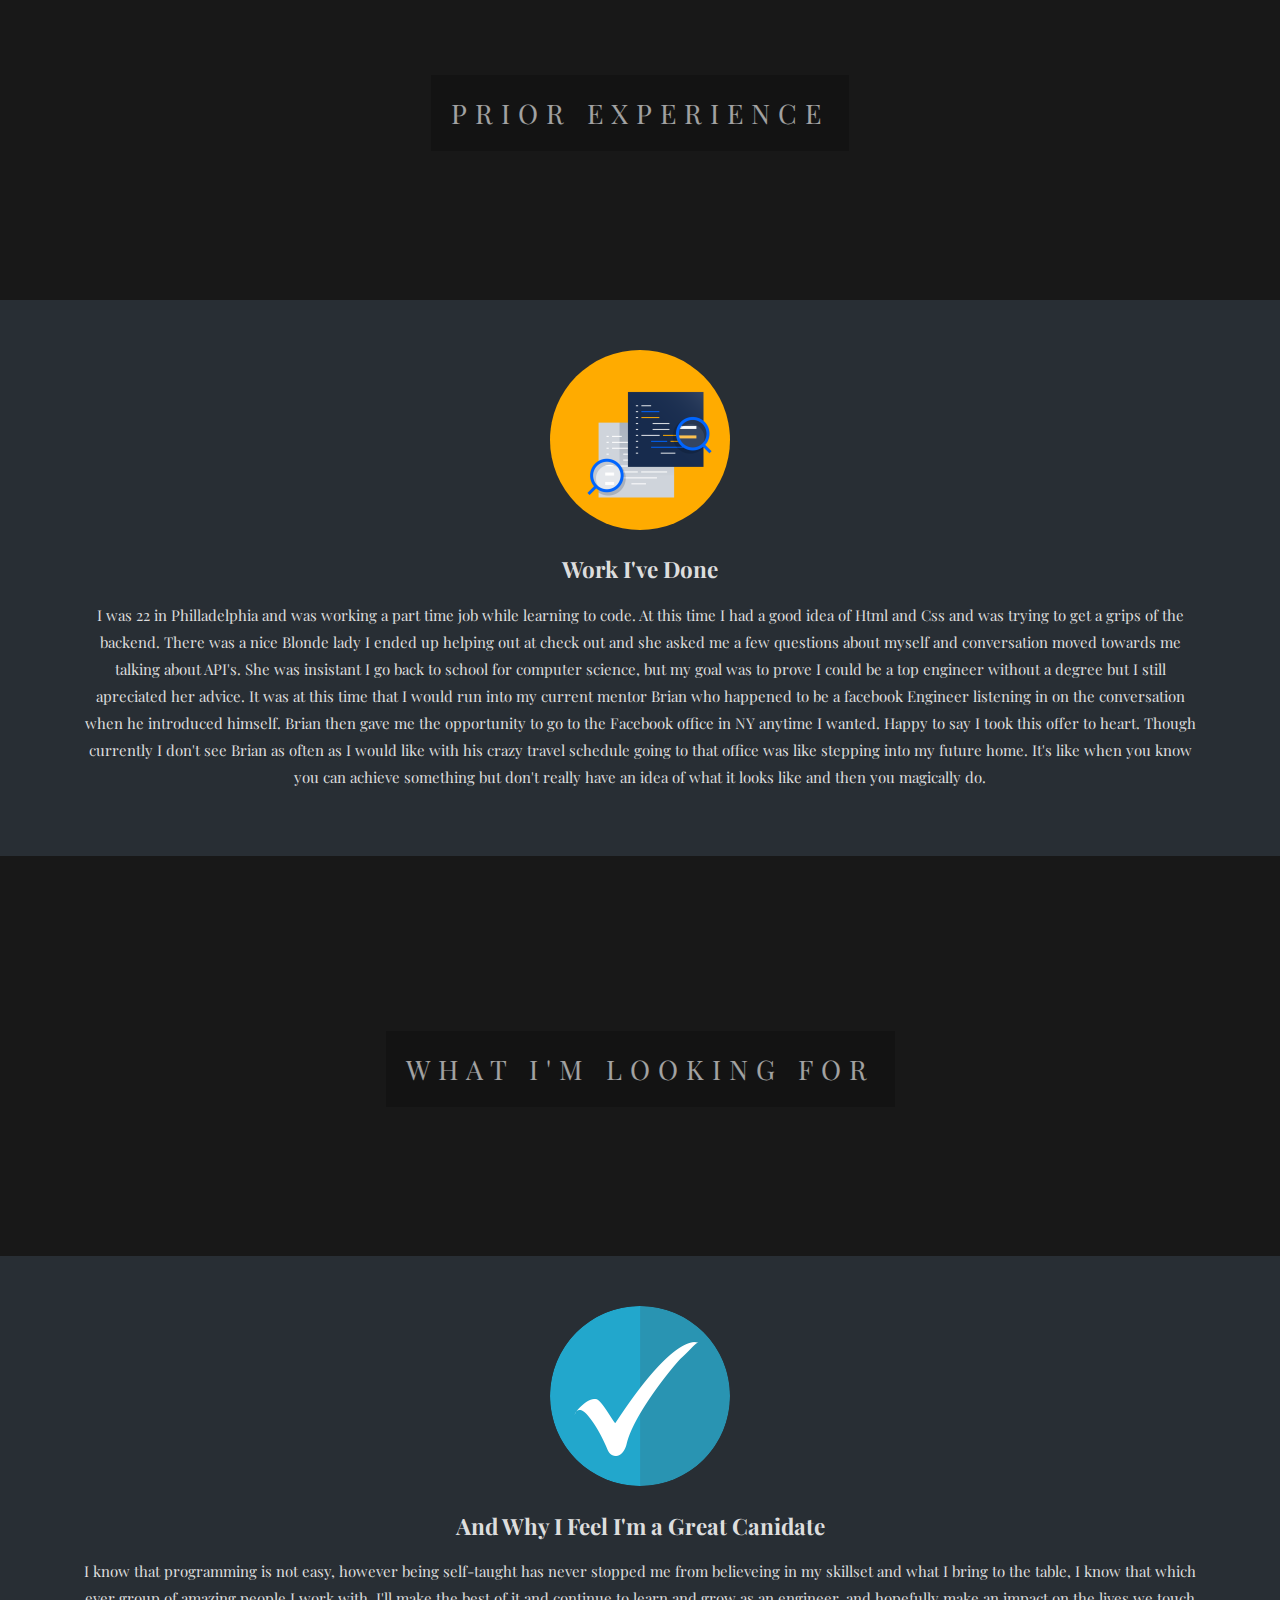
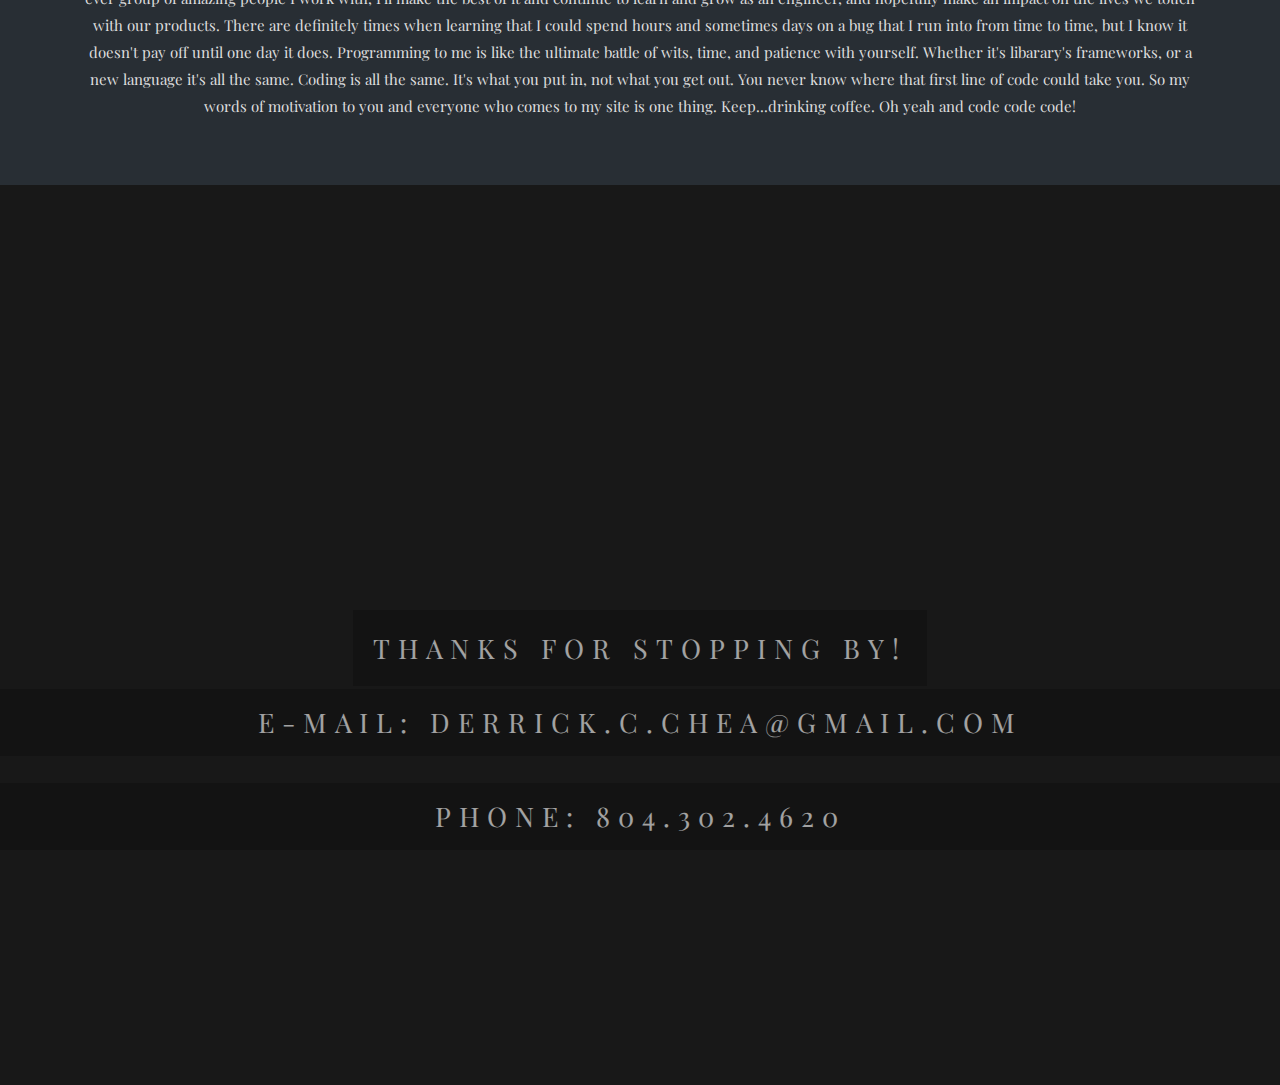
==== commit f835eed8: "Update index.html" ====
--- a/index.html
+++ b/index.html
@@ -111,7 +111,7 @@
            Thanks For Stopping By!
         </span>
         <div class="contact"><p class="email">E-mail: Derrick.c.chea@gmail.com</p></div>
-        <div class="extension"><p class="develop">Phone: 929.523.7120</p></div>
+        <div class="extension"><p class="develop">Phone: 804.302.4620</p></div>
     </div>
     </div>
  
@@ -122,4 +122,4 @@
 
 </body>
 
-</html>+</html>
--- a/style.css
+++ b/style.css
@@ -115,7 +115,7 @@
     min-height: 400px;
 }
 .ping3 {
-    background-image: url(walk.jpg);
+    background-image: url(Walk.jpg);
     min-height: 400px;
 }
 .ping4 {
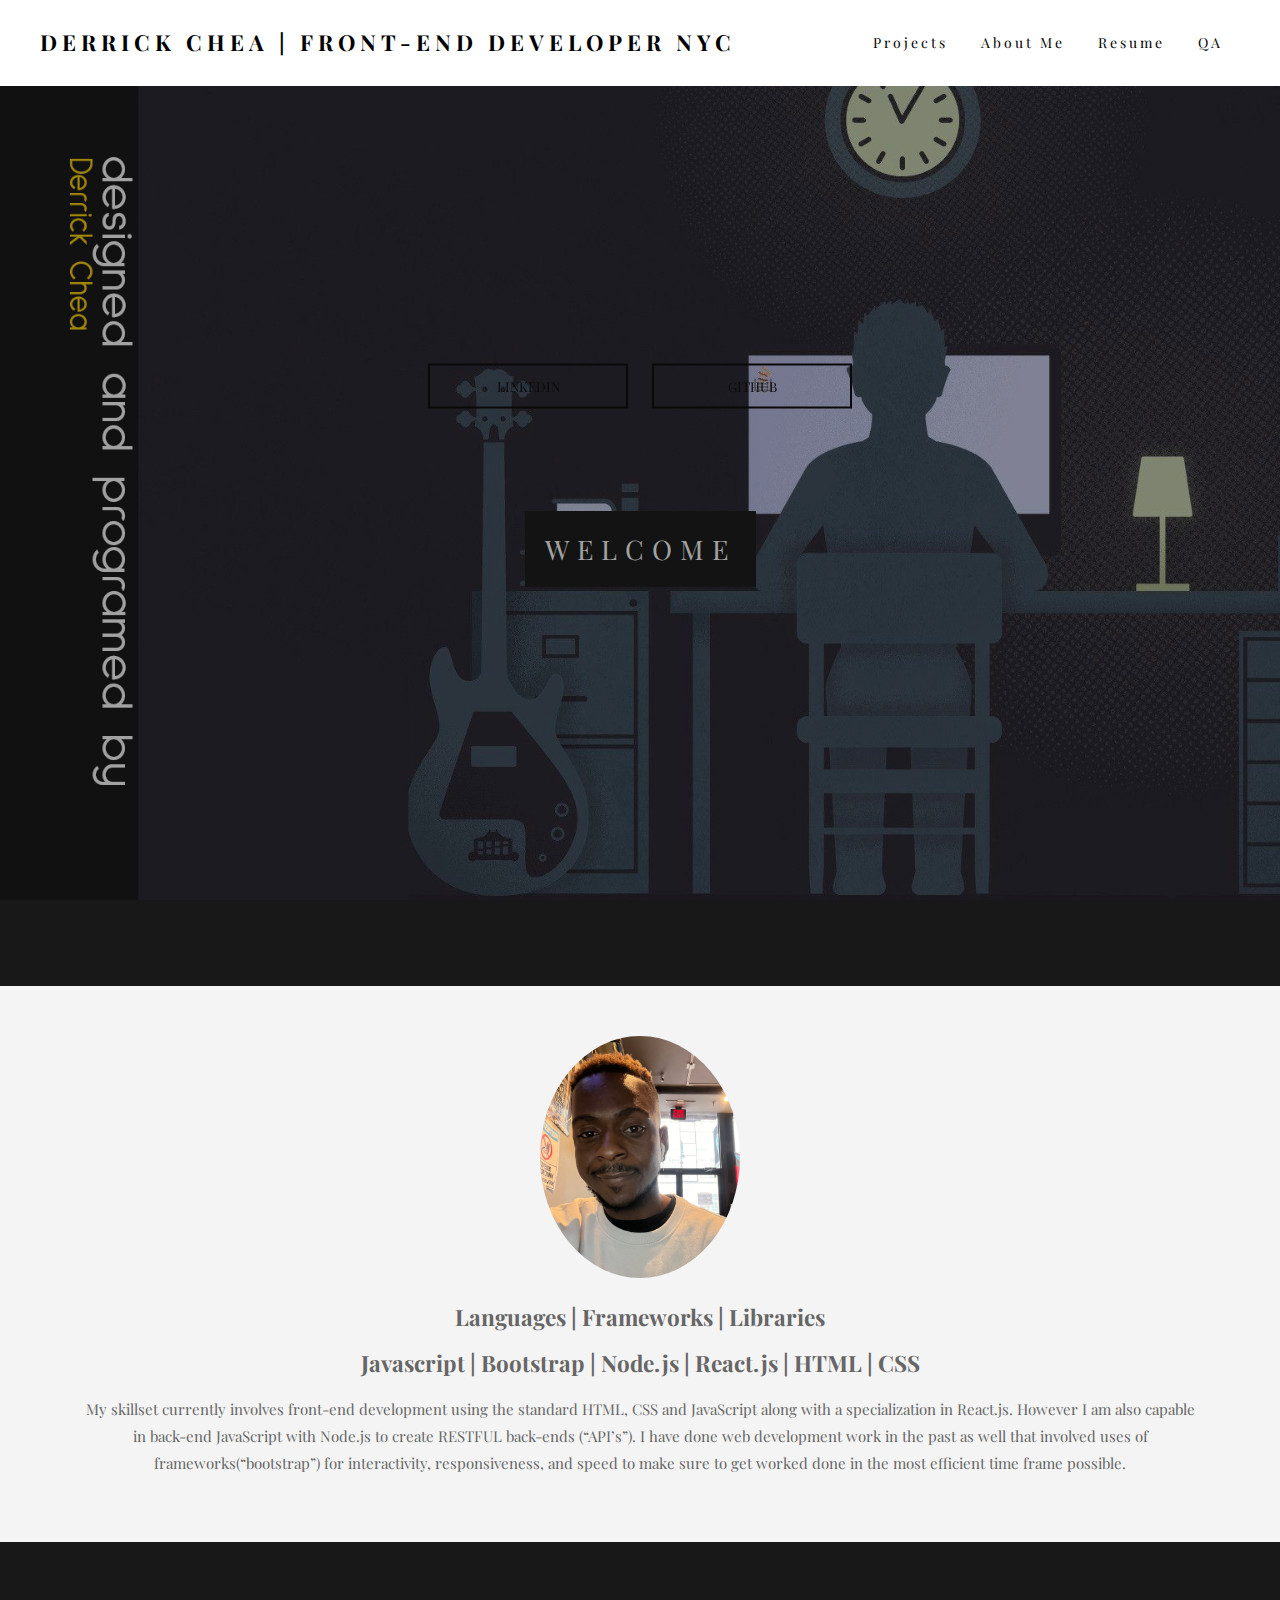
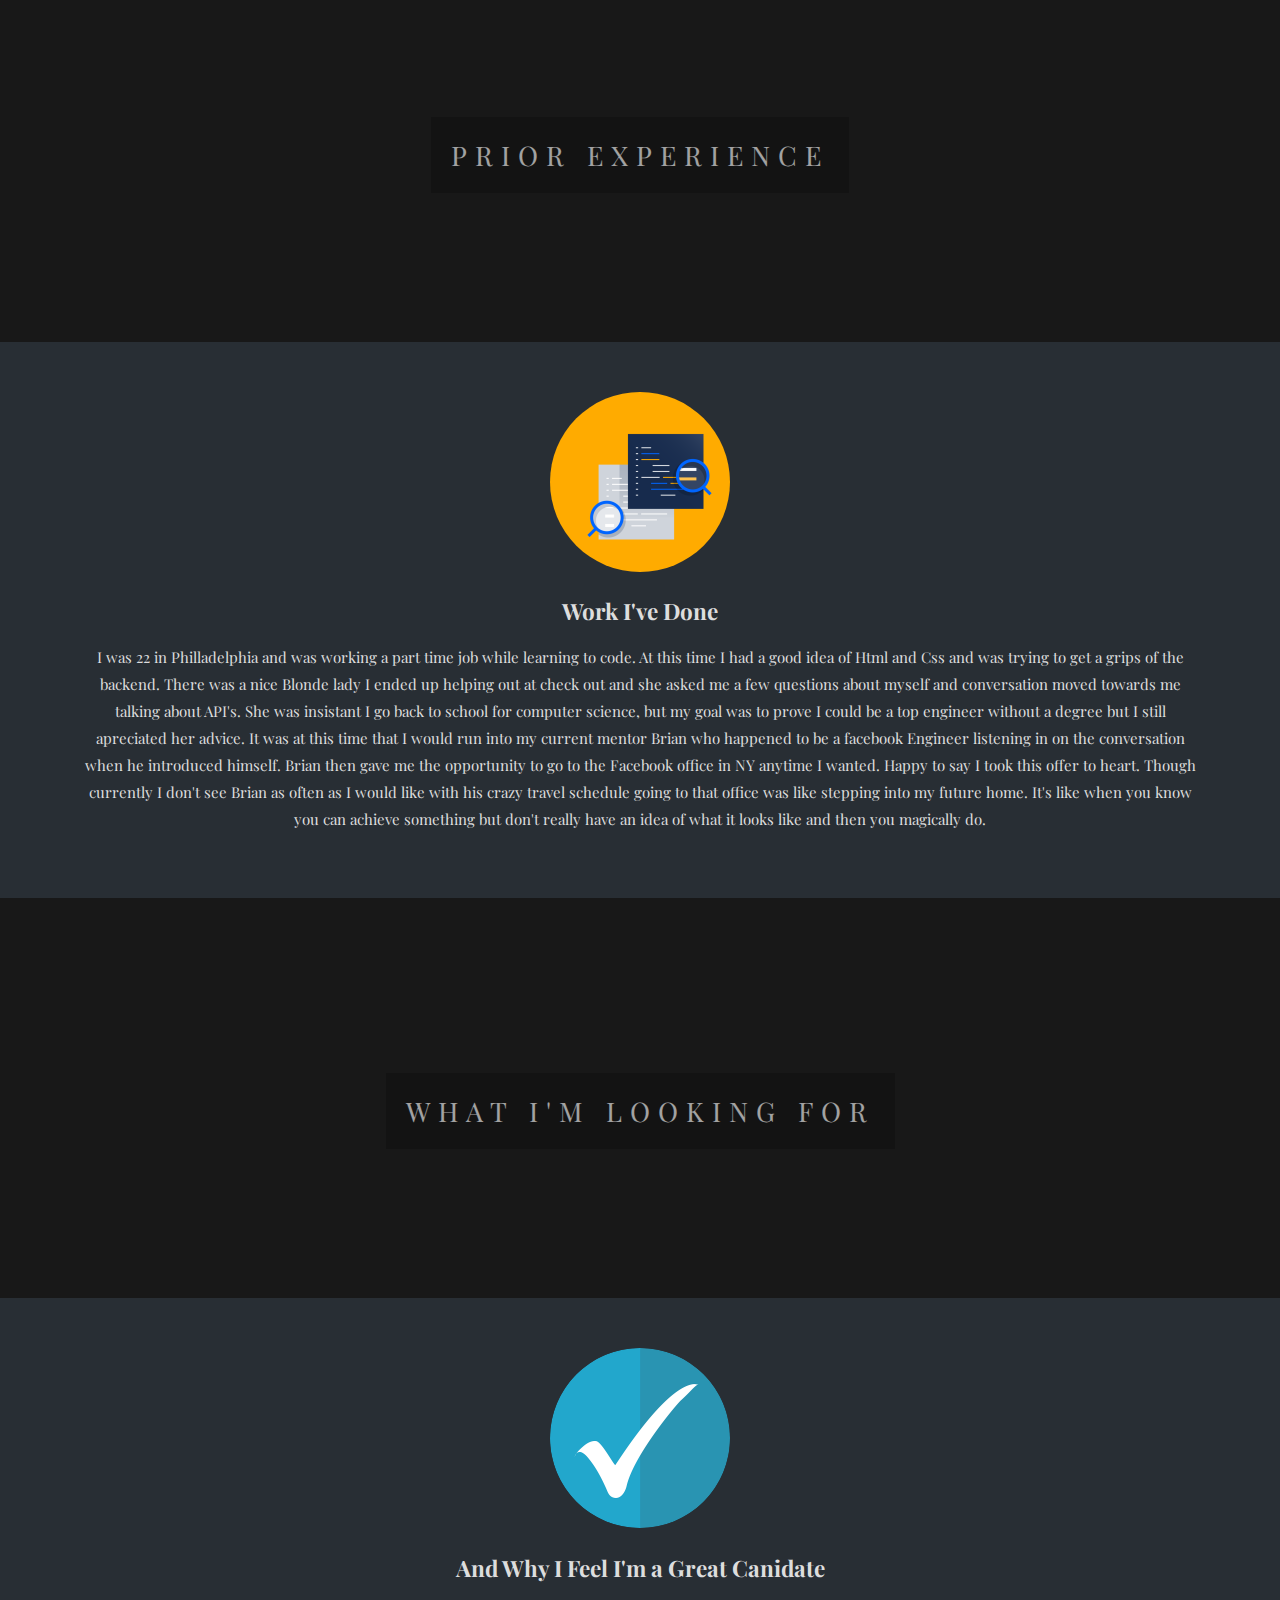
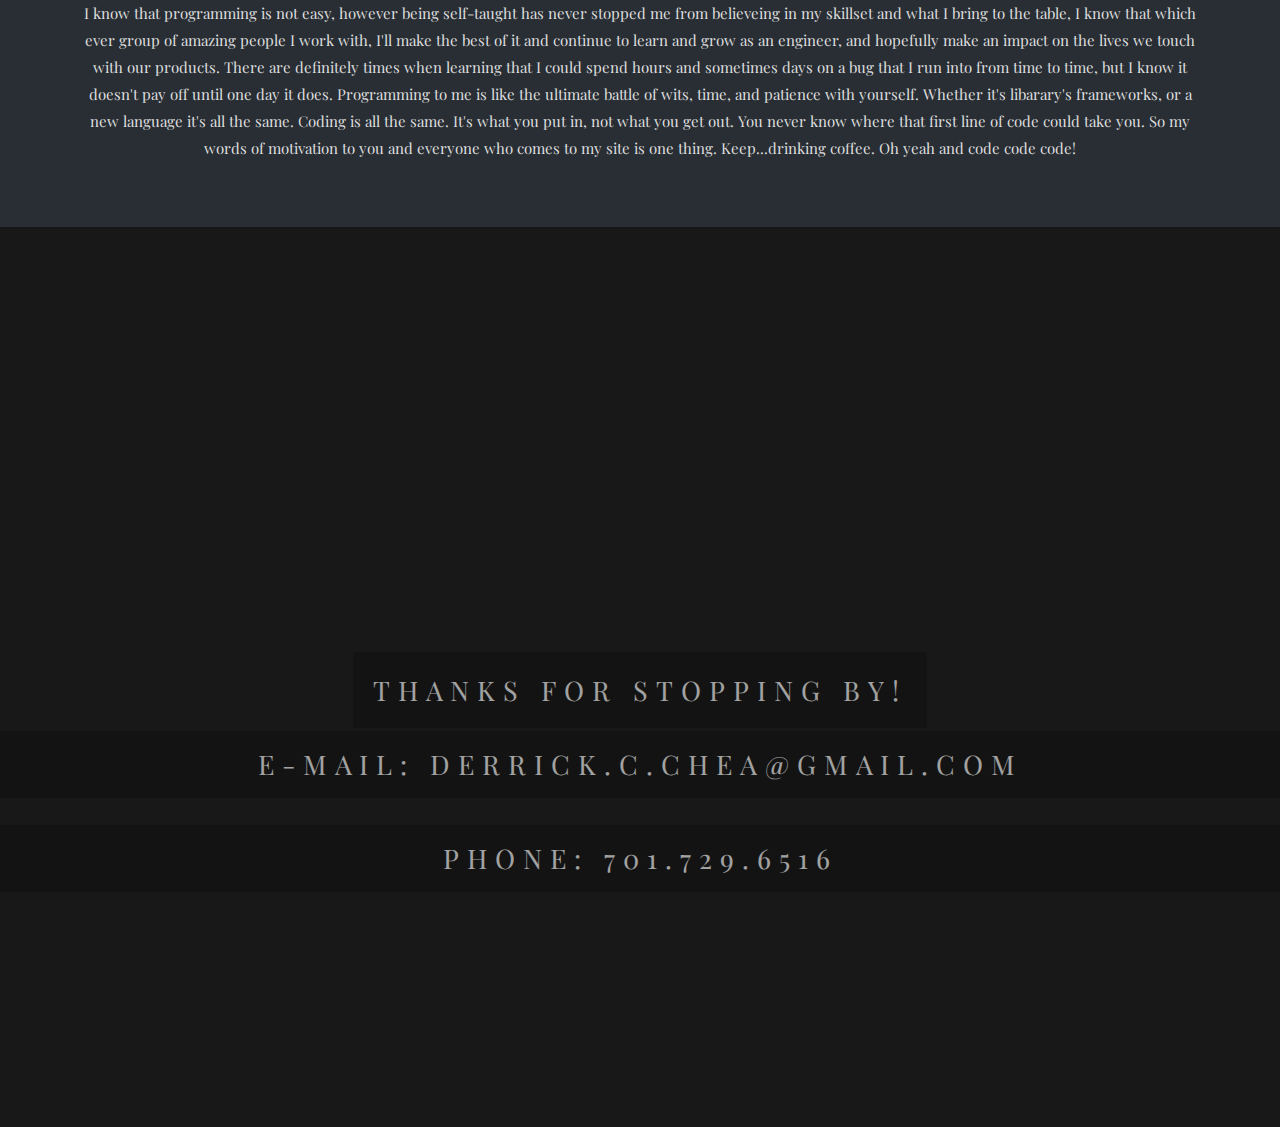
==== commit 8c00666a: "Add files via upload" ====
--- a/index.html
+++ b/index.html
@@ -15,7 +15,7 @@
 <body>
     <nav>
        <div class="logo">
-           <h4>Derrick Chea | Software Engineer</h4>
+           <h4>Derrick Chea | Front-End Developer NYC</h4>
        </div>
        <ul class="nav-links">
            <li><a href="#">Projects</a></li>
@@ -47,9 +47,9 @@
         <img src="profile.jpg" id="pp">
     </div>
     <h2> Languages | Frameworks | Libraries</h2>
-    <h2>Javascript | jQuery | Bootstrap | Node.js | React | HTML | CSS </h2>
+    <h2>Javascript | Bootstrap | Node.js | React.js | HTML | CSS </h2>
         <p>
-            My skillset currently involves front-end development using the standard HTML, CSS and JavaScript. However I am also capable in back-end JavaScript with Node.js to 
+            My skillset currently involves front-end development using the standard HTML, CSS and JavaScript along with a specialization in React.js. However I am also capable in back-end JavaScript with Node.js to 
             create RESTFUL back-ends (“API’s”). I have done web development work in the past as well that involved
              uses of frameworks(“bootstrap”) for interactivity, responsiveness, and speed to make sure to get worked done in the most efficient time frame possible. 
         </p>
@@ -111,7 +111,7 @@
            Thanks For Stopping By!
         </span>
         <div class="contact"><p class="email">E-mail: Derrick.c.chea@gmail.com</p></div>
-        <div class="extension"><p class="develop">Phone: 804.302.4620</p></div>
+        <div class="extension"><p class="develop">Phone: 701.729.6516</p></div>
     </div>
     </div>
  
